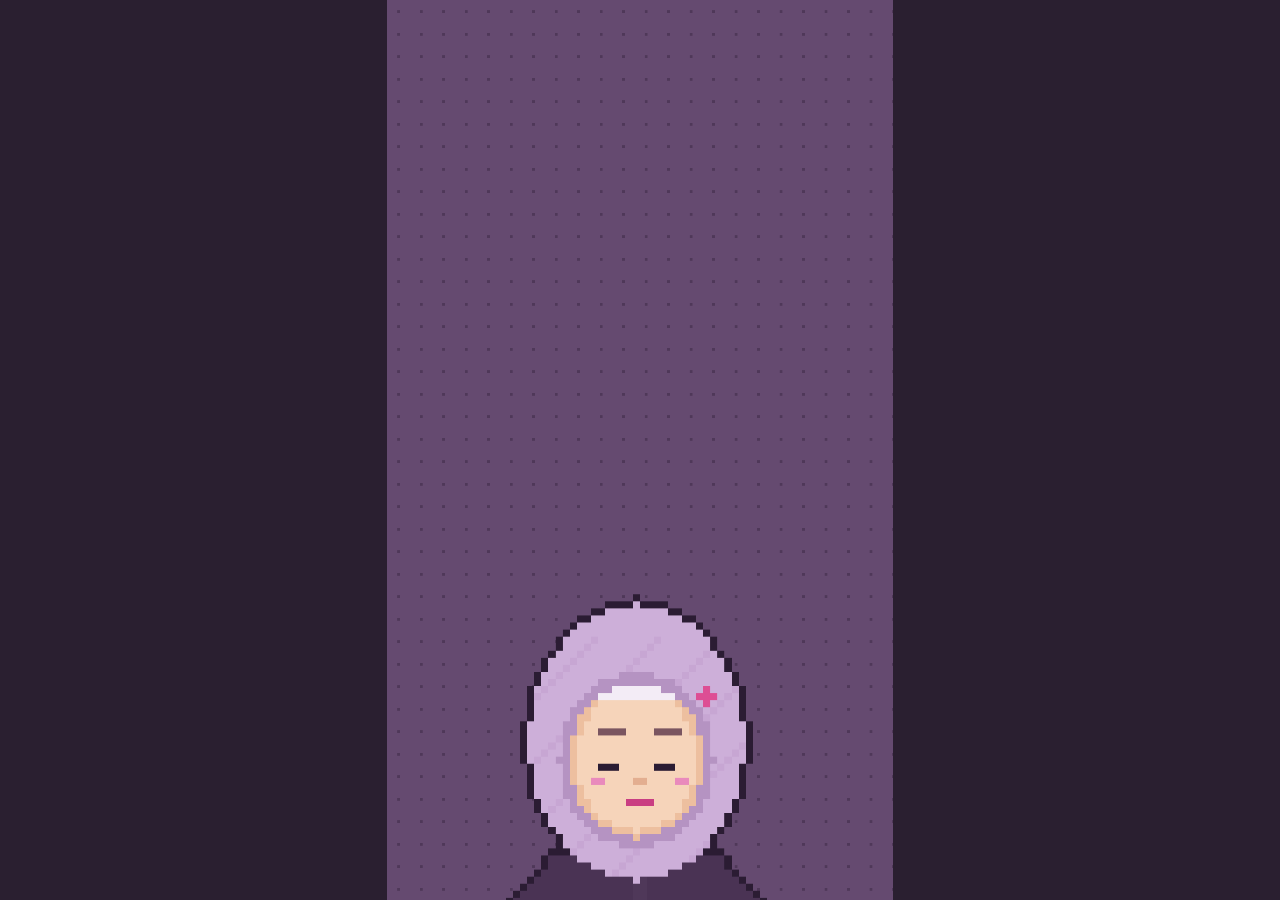
==== reels/01-palette-quest/index.html @ 37546ab8 "Reel 01: Kara Duo palette quest (30s, 9:16) with Najdi voiceover Co-Authored-By: Claude Opus 5.5 <no" ====
<!doctype html>
<meta charset="utf-8">
<title>Kara Duo — Reel 01</title>
<link rel="stylesheet" href="fonts/fonts.css">
<style>html,body{margin:0;background:#2a1f30;height:100%}canvas{display:block;height:100vh;margin:auto}</style>
<canvas id="c" width="1080" height="1920"></canvas>
<script src="env.js"></script>
<script>
// Kara Duo · Reel 01 "لعبة البحث عن الباليت" — every frame is a pure function of t (window.seek)
const W = 1080, H = 1920, DUR = 30;
const cv = document.getElementById('c'), g = cv.getContext('2d');

// ---------------- brand palette ----------------
const C = {
  ivory: '#FAF7F8', lav: '#D0B9D9', lavL: '#E7DAEC', lavLL: '#F3ECF6', lavD: '#A98BB5',
  mauve: '#654A70', mauveD: '#4F3859', mauveDD: '#3E2B47', ink: '#2B1C33',
  pink: '#DD4E94', pinkL: '#E98ABC', pinkLL: '#F3C3DC', pinkD: '#C93E82',
};

// ---------------- math ----------------
const clamp = (x, a = 0, b = 1) => Math.min(b, Math.max(a, x));
const lerp = (a, b, k) => a + (b - a) * k;
const easeOut = (x) => 1 - Math.pow(1 - clamp(x), 3);
const easeIn = (x) => Math.pow(clamp(x), 3);
const easeInOut = (x) => { x = clamp(x); return x < 0.5 ? 4 * x * x * x : 1 - Math.pow(-2 * x + 2, 3) / 2; };
function spring(t, k = 170, d = 26) {
  if (t <= 0) return 0;
  const w0 = Math.sqrt(k), z = d / (2 * w0);
  if (z < 1) { const wd = w0 * Math.sqrt(1 - z * z);
    return 1 - Math.exp(-z * w0 * t) * (Math.cos(wd * t) + (z * w0 / wd) * Math.sin(wd * t)); }
  return 1 - Math.exp(-w0 * t) * (1 + w0 * t);
}
const SNAPPY = [320, 24], DEFAULT = [170, 22], HEAVY = [110, 18], PLAYFUL = [240, 13];
const sp = (t, preset = DEFAULT) => spring(t, preset[0], preset[1]);
function rng(seed) { return () => { seed |= 0; seed = seed + 0x6D2B79F5 | 0;
  let t = Math.imul(seed ^ seed >>> 15, 1 | seed); t = t + Math.imul(t ^ t >>> 7, 61 | t) ^ t;
  return ((t ^ t >>> 14) >>> 0) / 4294967296; }; }
function hex2rgb(h) { const n = parseInt(h.slice(1), 16); return [n >> 16 & 255, n >> 8 & 255, n & 255]; }
function mix(a, b, k) { const A = hex2rgb(a), B = hex2rgb(b); k = clamp(k);
  return `rgb(${A.map((v, i) => Math.round(lerp(v, B[i], k))).join(',')})`; }
const AR = (n) => String(n).replace(/[0-9]/g, (d) => '٠١٢٣٤٥٦٧٨٩'[d]);
const vis = (t, a, b) => t >= a && t < b;

// ---------------- assets ----------------
const IMG = {};
const PALETTES = ['07707f44', '4093547d', '7314f8ff', 'a5768f9c', 'a938f01b', 'b6722ef8', 'd754fed1', '85389240',
  'ec3f8d8c', 'ed15fa8d', '35da7493', '66da4d2b', '79580c51', 'd9d8e2f7', '1762cccf', '7096dce4', '24de4dfd'];
const HERO = '81c5cd68';
function loadImg(key, src) { return new Promise((res, rej) => { const i = new Image(); i.onload = () => { IMG[key] = i; res(); }; i.onerror = rej; i.src = src; }); }

// recolour the transparent logo to a solid colour (approved white-on-mauve version)
function tint(img, color) {
  const c = document.createElement('canvas'); c.width = img.width; c.height = img.height;
  const x = c.getContext('2d'); x.drawImage(img, 0, 0); x.globalCompositeOperation = 'source-in';
  x.fillStyle = color; x.fillRect(0, 0, c.width, c.height); return c;
}

// ---------------- pixel sprites ----------------
// fn(x, y) -> colour or null on a small grid; auto 1px dark outline; cached; drawn with nearest-neighbour
const SPR = new Map();
function sprite(key, w, h, fn, outline = C.ink) {
  if (SPR.has(key)) return SPR.get(key);
  const grid = [];
  for (let y = 0; y < h; y++) for (let x = 0; x < w; x++) grid[y * w + x] = fn(x, y);
  const c = document.createElement('canvas'); c.width = w + 2; c.height = h + 2;
  const x2 = c.getContext('2d');
  const at = (x, y) => (x < 0 || y < 0 || x >= w || y >= h) ? null : grid[y * w + x];
  if (outline) for (let y = -1; y <= h; y++) for (let x = -1; x <= w; x++)
    if (!at(x, y) && (at(x - 1, y) || at(x + 1, y) || at(x, y - 1) || at(x, y + 1))) { x2.fillStyle = outline; x2.fillRect(x + 1, y + 1, 1, 1); }
  for (let y = 0; y < h; y++) for (let x = 0; x < w; x++) { const col = at(x, y); if (col) { x2.fillStyle = col; x2.fillRect(x + 1, y + 1, 1, 1); } }
  SPR.set(key, c); return c;
}
// draw sprite anchored at (ax, ay) relative point (0..1) with pixel size s
function drawSpr(c, x, y, s, ax = 0.5, ay = 0.5, flip = false) {
  g.save(); g.imageSmoothingEnabled = false; g.translate(Math.round(x), Math.round(y));
  if (flip) g.scale(-1, 1);
  g.drawImage(c, -c.width * s * ax, -c.height * s * ay, c.width * s, c.height * s); g.restore();
}
const inEll = (x, y, cx, cy, rx, ry) => ((x + 0.5 - cx) / rx) ** 2 + ((y + 0.5 - cy) / ry) ** 2 <= 1;

// --- the host girl (placeholder until the brand character arrives) ---
function girl(eyes = 'open', mouth = 'closed') {
  return sprite(`girl:${eyes}:${mouth}`, 40, 46, (x, y) => {
    const cx = 19.5;
    const face = inEll(x, y, cx, 22.5, 9.6, 11) && y >= 12;
    const hij = inEll(x, y, cx, 20, 15.2, 19.5);
    const body = y >= 36 && Math.abs(x + 0.5 - cx) <= 12 + (y - 36) * 0.9;
    // eyes
    const eyeL = 15, eyeR = 23, ey = 21;
    const dx = eyes === 'side' ? -1 : eyes === 'sideR' ? 1 : 0;
    if (face) {
      if (eyes === 'blink') { if (y === ey + 2 && (x >= eyeL - 1 + dx && x <= eyeL + 1 + dx || x >= eyeR - 1 + dx && x <= eyeR + 1 + dx)) return C.ink; }
      else if (eyes === 'happy') {
        for (const ex of [eyeL, eyeR]) { if ((y === ey + 1 && (x === ex - 1 || x === ex + 2)) || (y === ey && (x === ex || x === ex + 1))) return C.ink; }
      } else {
        for (const ex of [eyeL + dx, eyeR + dx]) {
          if (x >= ex && x <= ex + 1 && y >= ey && y <= ey + 2) return (y === ey && x === ex + 1) ? '#FFFFFF' : '#3A2540';
          if (y === ey && x === ex - 1 && ex < cx) return C.ink;        // lash flick
          if (y === ey && x === ex + 2 && ex > cx) return C.ink;
        }
      }
      if (y === 18 && ((x >= 14 && x <= 17) || (x >= 22 && x <= 25))) return '#7A5560';               // brows
      if (y === 25 && (x === 13 || x === 14 || x === 25 || x === 26)) return C.pinkL;                   // cheeks
      if (y === 25 && (x === 19 || x === 20)) return '#E3AE90';                                         // nose
      // mouth
      if (mouth === 'closed' && y === 28 && x >= 18 && x <= 21) return C.pinkD;
      if (mouth === 'smile' && ((y === 28 && x >= 18 && x <= 21) || (y === 27 && (x === 17 || x === 22)))) return C.pinkD;
      if (mouth === 'open') { if (y === 27 && x >= 18 && x <= 21) return C.pinkD; if (y === 28 && x >= 18 && x <= 21) return '#7A2448'; if (y === 29 && x >= 19 && x <= 20) return C.pinkD; }
      if (mouth === 'o') { if ((y === 27 || y === 30) && x >= 19 && x <= 20) return C.pinkD; if ((y === 28 || y === 29) && (x === 18 || x === 21)) return C.pinkD; if ((y === 28 || y === 29) && x >= 19 && x <= 20) return '#7A2448'; }
      if (y <= 13) return C.lavLL;                                                                       // hijab band
      const edge = !inEll(x, y, cx, 22.5, 8.6, 10);
      return edge ? '#EDBF9F' : '#F6D4BA';
    }
    if (y >= 12 && y <= 14 && x === 29) return C.pink;                                                  // hijab pin
    if (y === 13 && (x === 28 || x === 30)) return C.pink;
    if (hij) {
      const nearFace = inEll(x, y, cx, 22.5, 11, 12.4);
      if (nearFace) return '#B593C2';
      return (x + y) % 9 === 0 && y > 4 ? '#C7A6D3' : '#CDAFD9';
    }
    if (body) return (x === 19 || x === 20) && y > 38 ? C.mauveD : '#4A3354';
    return null;
  });
}
// --- خزّوم: the Khuzama-flower mascot ---
function mascot(eyes = 'open') {
  return sprite(`m:${eyes}`, 30, 30, (x, y) => {
    const cx = 14.5, cy = 14.5, px = x + 0.5 - cx, py = y + 0.5 - cy;
    if (px * px + py * py <= 5.4 * 5.4) {                                    // face
      if (eyes === 'blink') { if (y === 15 && (x === 12 || x === 17)) return C.ink; }
      else if (eyes === 'wink') { if (y >= 13 && y <= 14 && x === 12) return C.ink; if (y === 14 && x >= 16 && x <= 18) return C.ink; }
      else if (y >= 13 && y <= 14 && (x === 12 || x === 17)) return C.ink;
      if (y === 17 && x >= 13 && x <= 16) return C.pinkD;
      if (y === 16 && (x === 10 || x === 19)) return C.pinkL;
      return C.ivory;
    }
    for (let k = 0; k < 4; k++) {                                            // four petals on the diagonals
      const a = Math.PI / 4 + k * Math.PI / 2, ca = Math.cos(a), sa = Math.sin(a);
      const u = px * ca + py * sa - 8.2, v = -px * sa + py * ca;
      if ((u / 6.6) ** 2 + (v / 4.4) ** 2 <= 1) {
        const pinkPetal = k % 2 === 1;
        if (Math.abs(v) < 0.6 && u > -3 && u < 4) return pinkPetal ? C.pinkLL : C.lavLL;   // vein
        return pinkPetal ? C.pinkL : C.lav;
      }
    }
    return null;
  });
}
// --- small icons ---
const sparkle = (col = C.pink, core = C.ivory) => sprite(`sp:${col}`, 9, 9, (x, y) => {
  const dx = Math.abs(x - 4), dy = Math.abs(y - 4);
  if (dx === 0 && dy === 0) return core;
  if ((dx === 0 && dy <= 4) || (dy === 0 && dx <= 4) || (dx <= 1 && dy <= 1)) return col; return null; }, null);
function star5(filled) {
  return sprite(`st:${filled}`, 13, 13, (x, y) => {
    const pts = []; for (let i = 0; i < 10; i++) { const r = i % 2 ? 2.8 : 6.4, a = -Math.PI / 2 + i * Math.PI / 5; pts.push([6.5 + r * Math.cos(a), 6.9 + r * Math.sin(a)]); }
    let inside = false; const px = x + 0.5, py = y + 0.5;
    for (let i = 0, j = 9; i < 10; j = i++) { const [xi, yi] = pts[i], [xj, yj] = pts[j];
      if ((yi > py) !== (yj > py) && px < (xj - xi) * (py - yi) / (yj - yi) + xi) inside = !inside; }
    if (!inside) return null; return filled ? (y < 5 ? C.pinkL : C.pink) : C.mauveD; });
}
const QBLOCK = ['..####..', '.##..##.', '.....##.', '....##..', '...##...', '...##...', '........', '...##...'];
const qblock = () => sprite('qb', 16, 16, (x, y) => {
  if (x === 0 || y === 0 || x === 15 || y === 15) return C.mauveDD;
  if ((x === 2 || x === 13) && (y === 2 || y === 13)) return C.lavD;
  const qx = x - 4, qy = y - 4; if (qx >= 0 && qx < 8 && qy >= 0 && qy < 8 && QBLOCK[qy][qx] === '#') return C.ivory;
  return y < 3 ? C.pinkL : C.pink; });
const sun = () => sprite('sun', 15, 15, (x, y) => { const dx = x - 7, dy = y - 7, r = Math.hypot(dx, dy);
  if (r <= 3.6) return '#F6C9A0'; if (r > 4.6 && r < 7.2 && (dx === 0 || dy === 0 || Math.abs(dx) === Math.abs(dy))) return C.pinkL; return null; });
const moon = () => sprite('moon', 13, 13, (x, y) => (Math.hypot(x - 6, y - 6) <= 5.6 && Math.hypot(x - 8.6, y - 4.4) > 4.4) ? C.ivory : null);
const HAND = ['....##......', '...#oo#.....', '...#oo#.....', '...#oo####..', '...#oo#oo#oo', '##.#oooooooo', '#o##oooooooo', '#oo#ooooooo#', '.#ooooooooo#', '..#oooooooo#', '...#oooooo#.', '....######..'];
const hand = () => sprite('hand', 12, 12, (x, y) => { const ch = HAND[y][x]; return ch === '#' ? C.ink : ch === 'o' ? C.ivory : null; }, null);
const mag = () => sprite('mag', 11, 11, (x, y) => { const r = Math.hypot(x - 4, y - 4);
  if (r >= 2.6 && r <= 4.2) return C.mauve; if (x - y === 0 && x >= 7 && x <= 10) return C.mauve; if (x - y === 1 && x >= 8 && x <= 10) return C.mauve; return null; }, null);
const flowerTile = () => sprite('fl', 16, 16, (x, y) => {
  const px = x + 0.5 - 8, py = y + 0.5 - 8; if (Math.abs(px) < 1.2 && Math.abs(py) < 1.2) return C.pink;
  for (let k = 0; k < 4; k++) { const a = Math.PI / 4 + k * Math.PI / 2, u = px * Math.cos(a) + py * Math.sin(a) - 4.2, v = -px * Math.sin(a) + py * Math.cos(a);
    if ((u / 3.6) ** 2 + (v / 2.3) ** 2 <= 1) return k % 2 ? '#C77BA8' : '#9E7FB0'; } return null; }, null);

// ---------------- pixel text (thresholded, upscaled) ----------------
const TXT = new Map();
function ptext(str, { size = 22, weight = 900, family = 'Cairo', color = C.ivory, shadow = null, shadowOff = 1, outline = null } = {}) {
  const key = [str, size, weight, family, color, shadow, outline].join('|');
  if (TXT.has(key)) return TXT.get(key);
  const font = `${weight} ${size}px "${family}"`;
  const m = document.createElement('canvas').getContext('2d'); m.font = font;
  const w = Math.ceil(m.measureText(str).width) + 6, h = Math.ceil(size * 1.9);
  const c = document.createElement('canvas'); c.width = w; c.height = h;
  const x = c.getContext('2d'); x.font = font; x.textBaseline = 'middle'; x.textAlign = 'center'; x.direction = /[\u0600-\u065F\u066E-\u06FF]/.test(str) ? 'rtl' : 'ltr';
  x.fillStyle = '#000'; x.fillText(str, w / 2, h / 2);
  const id = x.getImageData(0, 0, w, h), d = id.data, mask = new Uint8Array(w * h);
  for (let i = 0; i < w * h; i++) mask[i] = d[i * 4 + 3] > 110 ? 1 : 0;
  const out = x.createImageData(w, h), o = out.data;
  const put = (i, col) => { const [r, gg, b] = hex2rgb(col); o[i * 4] = r; o[i * 4 + 1] = gg; o[i * 4 + 2] = b; o[i * 4 + 3] = 255; };
  if (outline) for (let yy = 0; yy < h; yy++) for (let xx = 0; xx < w; xx++) { const i = yy * w + xx; if (mask[i]) continue;
    if ((xx > 0 && mask[i - 1]) || (xx < w - 1 && mask[i + 1]) || (yy > 0 && mask[i - w]) || (yy < h - 1 && mask[i + w])) put(i, outline); }
  if (shadow) for (let i = 0; i < w * h; i++) { const j = i - shadowOff * w - shadowOff; if (j >= 0 && mask[j] && !mask[i]) put(i, shadow); }
  for (let i = 0; i < w * h; i++) if (mask[i]) put(i, color);
  x.putImageData(out, 0, 0); TXT.set(key, c); return c;
}
function drawT(c, x, y, s, { ax = 0.5, ay = 0.5, rot = 0, sc = 1, alpha = 1 } = {}) {
  g.save(); g.globalAlpha *= alpha; g.imageSmoothingEnabled = false; g.translate(x, y); g.rotate(rot); g.scale(sc, sc);
  g.drawImage(c, -c.width * s * ax, -c.height * s * ay, c.width * s, c.height * s); g.restore();
}
// one line built word by word (RTL): words = [[text, time], ...]
function wordLine(t, words, cx, y, s, style, { pop = SNAPPY, gap = 0.28 } = {}) {
  const cs = words.map(([w]) => ptext(w, style)), sp0 = style.size * gap;
  const ws = cs.map((c) => c.width), total = ws.reduce((a, b) => a + b, 0) + sp0 * (cs.length - 1);
  let xr = cx + total * s / 2;                                   // start from the right edge
  cs.forEach((c, i) => {
    const k = sp(t - words[i][1], pop);
    if (k > 0.001) drawT(c, xr - ws[i] * s / 2, y + (1 - k) * 40, s, { sc: 0.6 + 0.4 * k, alpha: clamp(k * 3) });
    xr -= (ws[i] + sp0) * s;
  });
}
// clean (non-pixel) text
function text(str, x, y, { size = 60, weight = 800, family = 'Cairo', color = C.ivory, align = 'center', spacing = 0, alpha = 1 } = {}) {
  g.save(); g.globalAlpha *= alpha; g.font = `${weight} ${size}px "${family}"`; g.fillStyle = color; g.textAlign = align; g.textBaseline = 'middle';
  if (spacing) g.letterSpacing = spacing + 'px'; if (/[؀-ۿ]/.test(str)) g.direction = 'rtl'; g.fillText(str, x, y); g.restore();
}

// ---------------- pixel UI blocks ----------------
// stepped-corner panel with hard drop shadow
function panel(x, y, w, h, fill, { border = C.ink, bw = 6, step = 12, shadow = 'rgba(30,18,38,.45)', so = 12 } = {}) {
  const path = (ox, oy, ww, hh, st) => { g.beginPath(); g.moveTo(ox + st, oy); g.lineTo(ox + ww - st, oy); g.lineTo(ox + ww - st, oy + st / 2); g.lineTo(ox + ww - st / 2, oy + st / 2);
    g.lineTo(ox + ww - st / 2, oy + st); g.lineTo(ox + ww, oy + st); g.lineTo(ox + ww, oy + hh - st); g.lineTo(ox + ww - st / 2, oy + hh - st); g.lineTo(ox + ww - st / 2, oy + hh - st / 2);
    g.lineTo(ox + ww - st, oy + hh - st / 2); g.lineTo(ox + ww - st, oy + hh); g.lineTo(ox + st, oy + hh); g.lineTo(ox + st, oy + hh - st / 2); g.lineTo(ox + st / 2, oy + hh - st / 2);
    g.lineTo(ox + st / 2, oy + hh - st); g.lineTo(ox, oy + hh - st); g.lineTo(ox, oy + st); g.lineTo(ox + st / 2, oy + st); g.lineTo(ox + st / 2, oy + st / 2); g.lineTo(ox + st, oy + st / 2); g.closePath(); };
  if (shadow) { g.fillStyle = shadow; path(x + so, y + so, w, h, step); g.fill(); }
  if (border) { g.fillStyle = border; path(x, y, w, h, step); g.fill(); }
  g.fillStyle = fill; path(x + bw, y + bw, w - 2 * bw, h - 2 * bw, Math.max(0, step - bw)); g.fill();
}
// speech bubble with tail pointing to (tx, ty)
function bubble(cx, cy, w, h, tx, ty, fill = C.ivory) {
  g.save(); g.fillStyle = C.ink; g.beginPath();
  const bx = clamp(tx, cx - w / 2 + 40, cx + w / 2 - 80), by = cy + h / 2 - 4;
  g.moveTo(bx, by); g.lineTo(bx + 46, by); g.lineTo(tx, ty); g.closePath(); g.fill();
  g.fillStyle = fill; g.beginPath(); g.moveTo(bx + 8, by - 6); g.lineTo(bx + 38, by - 6); g.lineTo(tx + (bx + 23 - tx) * 0.22, ty - (ty - by) * 0.22); g.closePath(); g.fill();
  g.restore(); panel(cx - w / 2, cy - h / 2, w, h, fill, { so: 10 });
}
function pill(cx, cy, w, h, fill, border = C.ink) { panel(cx - w / 2, cy - h / 2, w, h, fill, { border, bw: 6, step: Math.min(h / 2, 24), so: 8 }); }

// ---------------- backgrounds & transitions ----------------
function bg(base, dot, drift = 0) {
  g.fillStyle = base; g.fillRect(0, 0, W, H);
  g.fillStyle = dot; const s = 48, off = drift % s;
  for (let y = -s; y < H + s; y += s) for (let x = 0; x < W + s; x += s) g.fillRect(x - off + 22, y + off * 0.5 + 22, 6, 6);
}
function gridBg(base, line) {
  g.fillStyle = base; g.fillRect(0, 0, W, H); g.fillStyle = line;
  for (let x = 0; x <= W; x += 60) g.fillRect(x, 0, 2, H); for (let y = 0; y <= H; y += 60) g.fillRect(0, y, W, 2);
}
// pixel block wipe centred on time tc (covers fully at tc)
function blockWipe(t, tc, color, dur = 0.34) {
  const k = 1 - Math.abs((t - tc) / (dur / 2)); if (k <= 0) return;
  const r = rng(99), B = 90;
  g.fillStyle = color;
  for (let y = 0; y < H; y += B) for (let x = 0; x < W; x += B) {
    const thr = (r() * 0.6 + (Math.abs(x - W / 2) / W + Math.abs(y - H / 2) / H) * 0.4);
    if (k > thr * 0.95) g.fillRect(x, y, B, B);
  }
}

// ---------------- camera shake (pure function of t) ----------------
const HITS = [[6.65, 14], [12.35, 22], [13.75, 26], [18.8, 18], [25.45, 10]];
for (let i = 0; i < 16; i++) HITS.push([5.0 + i * 0.11, 5]);
function shake(t) { let x = 0, y = 0;
  for (const [th, a] of HITS) { const d = t - th; if (d < 0 || d > 0.5) continue; const e = a * Math.exp(-d * 12);
    x += e * Math.sin(d * 90 + th); y += e * Math.cos(d * 77 + th * 3); } return [x, y]; }

// ---------------- talking & blinking ----------------
function vo(t) { const e = window.VO_ENV || []; return e[Math.min(e.length - 1, Math.max(0, Math.floor(t * 60)))] || 0; }
function girlFace(t, eyesDefault, mouthDefault) {
  const v = vo(t), open = v > 0.16;
  const mouth = open ? (Math.floor(t * 14) % 3 === 0 ? 'o' : 'open') : mouthDefault;
  const blink = (t % 3.1) < 0.09 || (t > 12.9 && t < 12.98);
  return girl(blink ? 'blink' : eyesDefault, mouth);
}

// ================= SCENES =================
// host girl position: big in the hook, then bottom-left host for the rest
function drawHost(t) {
  const k = sp(t - 1.8, DEFAULT);
  const x = lerp(540, 182, k), yb = lerp(1990, 1950, k), s = lerp(16, 6.4, k);
  let eyes = 'open', mouth = 'closed';
  if (t < 1.8) eyes = Math.floor(t * 2.2) % 2 ? 'side' : 'sideR';
  else if (t < 7.5) eyes = t > 4.5 ? 'open' : 'side';
  else if (t < 9.2) { eyes = 'happy'; mouth = 'smile'; }
  else if (t < 12) eyes = 'sideR';
  else if (t < 14.5) mouth = 'smile';
  else { mouth = 'smile'; if (t > 18.1 && t < 19.4) eyes = 'happy'; }
  if (t > 25.2) { mouth = 'smile'; eyes = t > 28.8 && t < 29.6 ? 'happy' : 'open'; }
  const bob = Math.sin(t * 4.2) * (t < 1.8 ? 6 : 3);
  const pop = t < 1.8 ? 0.94 + 0.06 * sp(t, PLAYFUL) : 1;
  const spr = girlFace(t, eyes, mouth);
  drawSpr(spr, x, yb + bob, s * pop, 0.5, 1);
}

// -------- S1 hook 0–1.8 --------
function sHook(t) {
  bg(C.mauve, C.mauveD, t * 20);
  // logo in the first 2 seconds
  const lk = sp(t - 0.08, SNAPPY);
  if (lk > 0) { const L = IMG.logoW, w = 520 * (0.7 + 0.3 * lk), h = w * L.height / L.width; g.save(); g.globalAlpha = clamp(lk * 2); g.drawImage(L, W / 2 - w / 2, 330 - h / 2, w, h); g.restore(); }
  wordLine(t, [['وش', 0.35], ['أحط', 0.55], ['الليلة؟', 0.85]], W / 2, 640, 4.4, { size: 26, color: C.ivory, shadow: C.pink, shadowOff: 2 });
  // question bubbles pop around her head
  [[0.45, 300, 1150, -0.12], [0.8, 800, 1090, 0.1], [1.15, 860, 1330, 0.16]].forEach(([tq, x, y, r], i) => {
    const k = sp(t - tq, PLAYFUL); if (k <= 0) return;
    g.save(); g.translate(x, y + Math.sin(t * 5 + i) * 8); g.rotate(r); g.scale(k, k);
    panel(-70, -70, 140, 140, i === 1 ? C.pinkL : C.lav, { so: 8 }); drawT(ptext('؟', { size: 26, color: C.ivory, shadow: C.ink }), 0, -4, 4);
    g.restore();
  });
}

// -------- S2 invite + palette rain 1.8–7.5 --------
const RAIN = (() => { const r = rng(42); return PALETTES.slice(0, 16).map((id, i) => ({
  id, t0: 4.62 + i * 0.11, x: 230 + r() * 620, y: 1500 - i * 18 - r() * 50, w: 330 + r() * 90, r0: (r() - 0.5) * 1.6, r1: (r() - 0.5) * 0.7, xs: (r() - 0.5) * 300 })); })();
function drawPalette(id, x, y, w, rot, alpha = 1) {
  const im = IMG[id]; if (!im) return; const h = w * im.height / im.width;
  g.save(); g.globalAlpha *= alpha; g.translate(x, y); g.rotate(rot);
  g.fillStyle = 'rgba(30,18,38,.35)'; g.fillRect(-w / 2 + 14, -h / 2 + 18, w, h);
  g.drawImage(im, -w / 2, -h / 2, w, h); g.restore();
}
function sInvite(t) {
  bg(C.mauve, C.mauveD, t * 20);
  // invite card
  const ck = sp(t - 1.95, PLAYFUL);
  if (ck > 0) {
    g.save(); g.translate(540, 820); g.rotate(-0.06 + (1 - ck) * 0.3); g.scale(ck, ck);
    panel(-330, -230, 660, 460, C.ivory);
    g.fillStyle = C.pink; g.fillRect(-324, -224, 648, 110);
    g.fillStyle = C.mauveDD; for (const rx of [-200, 200]) g.fillRect(rx - 14, -262, 28, 70);
    drawT(ptext('الليلة', { size: 20, color: C.ivory, shadow: C.pinkD }), 0, -170, 4);
    drawT(ptext('عزيمة', { size: 30, color: C.mauve, shadow: C.lav, shadowOff: 2 }), 0, 30, 5);
    const s1 = sp(t - 3.5, PLAYFUL), s2 = sp(t - 3.7, PLAYFUL);
    if (s1 > 0) drawSpr(sparkle(), 250, -40, 8 * s1); if (s2 > 0) drawSpr(sparkle(C.lavD), -250, 130, 6 * s2);
    g.restore();
  }
  // headline swaps on the voice
  const st = { size: 22, color: C.ivory, shadow: C.pink, shadowOff: 2 };
  if (t < 2.7) wordLine(t, [['عندي', 1.8], ['عزيمة…', 2.05]], W / 2, 420, 5, st);
  else if (t < 4.5) wordLine(t, [['وأبي', 2.75], ['لوك', 3.1], ['يجنن!', 3.5]], W / 2, 420, 5, st);
  else {
    const sh = t > 5.85 ? Math.sin(t * 60) * 6 * Math.exp(-(t - 5.85) * 4) : 0;
    wordLine(t, [['بس', 4.57], ['الباليتات', 4.8]], W / 2 + sh, 380, 5, st);
    wordLine(t, [['مره', 5.45], ['كثيرة!', 5.85]], W / 2 + sh, 520, 6, { size: 22, color: C.pinkL, shadow: C.ink, shadowOff: 2 });
  }
  // rain
  for (const p of RAIN) {
    const k = sp(t - p.t0, [150, 14]); if (k <= 0) continue;
    const y = lerp(-420, p.y, k), x = p.x + p.xs * (1 - k), rot = lerp(p.r0, p.r1, clamp(k));
    drawPalette(p.id, x, y, p.w, rot);
  }
}

// -------- S3 mascot bursts out 7.5–9.2 --------
function sMascot(t) {
  bg(C.mauve, C.mauveD, t * 20);
  const d = t - 7.52;
  // palettes blown away
  for (const p of RAIN) {
    const a = Math.atan2(p.y - 1150, p.x - 540), e = easeIn(d / 0.55) * 1500 + Math.max(0, d) * 300;
    if (d < 0.6) drawPalette(p.id, p.x + Math.cos(a) * e, p.y + Math.sin(a) * e, p.w, p.r1 + d * 6 * (p.r0 > 0 ? 1 : -1), clamp(1 - d * 1.2));
  }
  // brand sparkles fly out
  const r = rng(5);
  for (let i = 0; i < 10; i++) { const a = i / 10 * Math.PI * 2 + r(), dist = easeOut(d / 0.7) * (380 + r() * 260);
    if (d > 0 && d < 0.9) drawSpr(sparkle(i % 2 ? C.pink : C.lavL), 540 + Math.cos(a) * dist, 1080 + Math.sin(a) * dist, 7 * (1 - d / 0.9)); }
  // mascot
  const mk = sp(t - 7.58, PLAYFUL);
  if (mk > 0) { const eyes = (t % 1.7) < 0.1 ? 'blink' : 'open';
    drawSpr(mascot(eyes), 540, 1110 + Math.sin(t * 5) * 14, 14 * mk); }
  const nk = sp(t - 8.3, SNAPPY);
  if (nk > 0) { g.save(); g.translate(540, 1390); g.scale(nk, nk); pill(0, 0, 260, 96, C.pink); drawT(ptext('خزّوم', { size: 18, color: C.ivory, shadow: C.pinkD }), 0, -2, 4); g.restore(); }
  const bk = sp(t - 7.85, PLAYFUL);
  if (bk > 0) { g.save(); g.translate(540, 640); g.scale(bk, bk); g.translate(-540, -640);
    bubble(540, 620, 740, 300, 560, 860);
    wordLine(t, [['لا', 7.9], ['تحاتين!', 8.05]], 540, 560, 5, { size: 20, color: C.pink, shadow: C.pinkLL, shadowOff: 1 });
    wordLine(t, [['أنا', 8.25], ['معك', 8.4]], 540, 680, 5, { size: 20, color: C.mauve, shadow: C.lavL, shadowOff: 1 });
    g.restore(); }
}

// -------- S4 search 9.2–12.0 --------
const GRID = ['a938f01b', '85389240', 'ed15fa8d', '7096dce4', '35da7493', 'd9d8e2f7', 'ec3f8d8c', '79580c51', '66da4d2b'];
function sSearch(t) {
  bg(C.mauve, C.mauveD, t * 20);
  const jit = t > 11.25 ? Math.sin(t * 70) * 5 : 0;
  // headline
  wordLine(t, [['وش', 10.02], ['أختار؟!', 10.25]], W / 2 + 40, 390, 5, { size: 22, color: C.ivory, shadow: C.pink, shadowOff: 2 });
  // mascot peeks over the window
  const pk = sp(t - 9.55, SNAPPY);
  drawSpr(mascot(t > 11.0 ? 'blink' : 'open'), 160, 600 - 70 * pk, 5.5, 0.5, 1);
  // window
  const wk = sp(t - 9.22, SNAPPY);
  g.save(); g.translate(540, 1080); g.scale(0.85 + 0.15 * wk, 0.85 + 0.15 * wk); g.translate(-540, -1080); g.globalAlpha = clamp(wk * 3);
  panel(80, 560, 920, 900, C.ivory);
  g.fillStyle = C.mauveD; g.fillRect(86, 566, 908, 70);
  [C.pink, C.lav, C.ivory].forEach((c, i) => { g.fillStyle = c; g.fillRect(118 + i * 40, 590, 22, 22); });
  drawT(ptext('KARADUO.COM', { size: 8, weight: 400, family: 'Press Start 2P', color: C.lavL }), 860, 602, 3);
  // search bar
  panel(120, 670, 840, 110, C.lavLL, { border: C.lavD, so: 0, bw: 5 });
  drawSpr(mag(), 190, 725, 5);
  const q = 'ظلال سهرة', n = Math.floor(clamp((t - 9.42) / 0.55) * q.length);
  if (n > 0) drawT(ptext(q.slice(0, n), { size: 18, weight: 800, color: C.mauve }), 920, 722, 4, { ax: 1 });
  if (t > 9.3 && Math.floor(t * 4) % 2 === 0 && n < q.length) { g.fillStyle = C.pink; g.fillRect(n ? 920 - ptext(q.slice(0, n), { size: 18, weight: 800, color: C.mauve }).width * 4 - 14 : 912, 690, 8, 66); }
  // results grid
  GRID.forEach((id, i) => {
    const k = sp(t - (10.05 + i * 0.07), PLAYFUL); if (k <= 0) return;
    const col = 2 - (i % 3), row = Math.floor(i / 3), cx = 230 + col * 310, cy = 920 + row * 230;
    g.save(); g.translate(cx + (i % 2 ? jit : -jit), cy); g.scale(k, k);
    panel(-140, -100, 280, 200, '#FFFFFF', { border: C.lav, bw: 5, so: 6, shadow: 'rgba(101,74,112,.25)' });
    const im = IMG[id], iw = 230, ih = Math.min(150, iw * im.height / im.width), iw2 = ih * im.width / im.height;
    g.drawImage(im, -iw2 / 2, -ih / 2, iw2, ih); g.restore();
  });
  g.restore();
  // counter chip
  const ck = sp(t - 10.1, SNAPPY);
  if (ck > 0) { const n2 = Math.round(easeOut((t - 10.1) / 0.8) * 60);
    g.save(); g.translate(800, 512); g.rotate(0.05); g.scale(ck, ck); pill(0, 0, 330, 104, C.pink);
    drawT(ptext(`+${AR(n2)} باليت`, { size: 18, color: C.ivory, shadow: C.pinkD }), 0, -2, 4); g.restore(); }
}

// -------- S5 VS 12.0–14.5 --------
function sVS(t) {
  // split background with zig-zag seam
  g.fillStyle = C.pink; g.fillRect(0, 0, W, H);
  g.fillStyle = C.lav; g.beginPath(); g.moveTo(0, 1010);
  for (let x = 0; x <= W; x += 60) { g.lineTo(x + 30, 970); g.lineTo(x + 60, 1010); } g.lineTo(W, H); g.lineTo(0, H); g.fill();
  g.fillStyle = 'rgba(255,255,255,.07)'; for (let y = -12 + (t * 40) % 12; y < H; y += 12) g.fillRect(0, y, W, 4);
  // health bars
  const drain = clamp((t - 13.75) / 0.35);
  [[580, 1, 'ES25'], [100, 1 - drain, '???']].forEach(([x, f, lab]) => {
    g.fillStyle = C.ink; g.fillRect(x, 290, 400, 54); g.fillStyle = C.mauveDD; g.fillRect(x + 6, 296, 388, 42);
    g.fillStyle = C.ivory; g.fillRect(x + 6, 296, 388 * f, 42);
    drawT(ptext(lab, { size: 8, weight: 400, family: 'Press Start 2P', color: C.ivory, shadow: C.ink }), x + 200, 380, 4);
  });
  // fighters
  const ak = sp(t - 12.05, SNAPPY), dash = easeIn((t - 13.5) / 0.25), back = sp(t - 13.85, DEFAULT);
  let hx = lerp(1500, 720, ak), hy = 690 + Math.sin(t * 4.4) * 14, hw = 470;
  if (t > 13.5) { hx = lerp(720, 420, dash); hy = lerp(690, 1230, dash); }
  if (t > 13.85) { hx = lerp(420, 540, back); hy = lerp(1230, 1060, back); hw = lerp(470, 640, back); }
  const qk = sp(t - 12.15, SNAPPY), hitk = t - 13.75;
  if (hitk < 0.1) { const qx = lerp(-300, 340, qk) + (hitk > 0 ? Math.sin(hitk * 120) * 16 : 0); drawSpr(qblock(), qx, 1300 + Math.abs(Math.sin(t * Math.PI * 2)) * -22, 17, 0.5, 0.5); }
  else { const r = rng(3); for (let i = 0; i < 9; i++) { const vx = (r() - 0.5) * 1400, vy = -400 - r() * 900, d = hitk;
      g.fillStyle = i % 2 ? C.pink : C.mauveDD; const s = 70 - d * 40; if (s > 0) g.fillRect(340 + vx * d - s / 2, 1300 + vy * d + 1800 * d * d - s / 2, s, s); } }
  drawPalette(HERO, hx, hy, hw, t > 13.85 ? 0 : -0.08);
  if (t > 13.9) { const kk = sp(t - 13.9, PLAYFUL); drawT(ptext('KO!', { size: 16, weight: 400, family: 'Press Start 2P', color: C.ivory, outline: C.ink }), 540, 1470, 7, { sc: kk, rot: -0.08 }); }
  // VS slam
  const vk = sp(t - 12.32, SNAPPY);
  if (vk > 0 && t < 13.5) drawT(ptext('VS', { size: 32, weight: 400, family: 'Press Start 2P', color: '#FFE9F4', shadow: C.ink, shadowOff: 3 }), 540, 1000, 7, { sc: lerp(2.6, 1, vk) * (1 + 0.05 * Math.max(0, Math.cos(t * Math.PI * 4))), alpha: clamp(vk * 4) });
  // challenge bubble
  const bk = sp(t - 12.68, PLAYFUL);
  if (bk > 0 && t < 13.5) { g.save(); g.translate(560, 1560); g.scale(bk, bk); g.translate(-560, -1560);
    bubble(600, 1520, 470, 150, 330, 1650); drawT(ptext('مين يفوز؟', { size: 20, color: C.mauve }), 600, 1515, 4); g.restore(); }
  if (t > 13.95) { const s1 = sp(t - 13.95, PLAYFUL); drawSpr(sparkle(), 860, 820, 9 * s1); drawSpr(sparkle(C.ivory, C.pink), 230, 900, 7 * sp(t - 14.05, PLAYFUL)); }
}

// -------- S6 rating 14.5–19.5 --------
function arch(cx, top, w, h, fill, border = C.ink) {
  const r = w / 2; g.fillStyle = border; g.beginPath(); g.moveTo(cx - r - 6, top + h); g.lineTo(cx - r - 6, top + r); g.arc(cx, top + r, r + 6, Math.PI, 0); g.lineTo(cx + r + 6, top + h); g.fill();
  g.fillStyle = fill; g.beginPath(); g.moveTo(cx - r, top + h); g.lineTo(cx - r, top + r); g.arc(cx, top + r, r, Math.PI, 0); g.lineTo(cx + r, top + h); g.fill();
}
function sRating(t) {
  bg(C.mauve, C.mauveD, t * 20);
  const ak = sp(t - 14.52, DEFAULT);
  g.save(); g.translate(0, (1 - ak) * 900);
  arch(540, 330, 600, 600, C.lav);
  drawPalette(HERO, 540, 700 + Math.sin(t * 2.4) * 8, 470 * (0.6 + 0.4 * sp(t - 14.7, PLAYFUL)), 0);
  g.restore();
  const nk = sp(t - 14.85, SNAPPY);
  if (nk > 0) { g.save(); g.translate(540, 985); g.scale(nk, nk); pill(0, 0, 440, 100, C.pink); drawT(ptext('سموكي روز', { size: 20, color: C.ivory, shadow: C.pinkD }), 0, -2, 4); g.restore(); }
  // counter
  if (t > 15.85) { const n = Math.round(easeOut((t - 15.9) / 1.35) * 454), pk = sp(t - 15.85, SNAPPY);
    drawT(ptext(AR(n), { size: 34, color: C.ivory, shadow: C.pink, shadowOff: 3 }), 540, 1150, 6, { sc: 0.7 + 0.3 * pk });
    const lk = sp(t - 17.38, SNAPPY);
    if (lk > 0) drawT(ptext('بنت قيّموه', { size: 18, color: C.lavL }), 540, 1300, 4, { sc: lk }); }
  // stars
  for (let i = 0; i < 5; i++) {
    const ti = 18.08 + (4 - i) * 0.12, on = t >= ti, k = sp(t - ti, PLAYFUL);
    const x = 540 + (i - 2) * 132; drawSpr(star5(on), x, 1430, on ? 8 * (0.7 + 0.3 * k) : 8);
  }
  // 5.0 stamp
  const sk = sp(t - 18.8, SNAPPY);
  if (sk > 0) { g.save(); g.translate(850, 430); g.rotate(-0.22); g.scale(lerp(2.4, 1, sk), lerp(2.4, 1, sk)); g.globalAlpha = clamp(sk * 5);
    panel(-130, -78, 260, 156, C.pink, { border: C.ivory, bw: 8, so: 0 });
    drawT(ptext('٥٫٠', { size: 30, color: C.ivory, shadow: C.pinkD, shadowOff: 2 }), 0, -4, 4); g.restore(); }
}

// -------- S7 turntable day → night 19.5–25.2 --------
function sTurn(t) {
  const night = easeInOut((t - 22.5) / 0.7);
  gridBg(mix(C.ivory, C.mauveDD, night), mix(C.lavL, C.mauveD, night));
  // sky icon
  const ik = sp(t - 19.6, SNAPPY);
  if (night < 0.5) drawSpr(sun(), 900, 380 + Math.sin(t * 2) * 6, 8 * ik * (1 - night * 2));
  else drawSpr(moon(), 900, 380, 9 * clamp((night - 0.5) * 2));
  if (night > 0.3) { const r = rng(11); for (let i = 0; i < 14; i++) { const x = r() * W, y = 300 + r() * 500; if (Math.sin(t * 6 + i) > 0.2) { g.fillStyle = C.lavL; g.fillRect(x, y, 8, 8); } } }
  // arch + turntable
  arch(540, 470, 660, 760, mix(C.lav, C.mauve, night));
  g.fillStyle = C.ink; g.beginPath(); g.ellipse(540, 1250, 350, 78, 0, 0, Math.PI * 2); g.fill();
  g.fillStyle = C.mauveDD; g.beginPath(); g.ellipse(540, 1240, 340, 70, 0, 0, Math.PI * 2); g.fill();
  for (let i = 0; i < 14; i++) { const a = i / 14 * Math.PI * 2 + t * 1.3, x = 540 + Math.cos(a) * 300, y = 1240 + Math.sin(a) * 52;
    if (Math.sin(a) > -0.2) { g.fillStyle = i % 2 ? C.pink : C.pinkLL; g.fillRect(x - 7, y - 7, 14, 14); } }
  drawT(ptext('360°', { size: 8, weight: 400, family: 'Press Start 2P', color: mix(C.lavD, C.lavL, night) }), 540, 1350, 4);
  // product: gentle 2.5D sway, full spin on "وتقلبينه"
  const spin = clamp((t - 22.5) / 0.7), ph = Math.sin(t * 1.6) * 0.5 + spin * Math.PI * 2;
  const pk = sp(t - 19.55, DEFAULT), w = 610 * pk;
  g.save(); g.translate(540, 960 + Math.sin(t * 2.2) * 10); g.scale(Math.max(0.06, Math.abs(Math.cos(ph))), 1);
  if (Math.cos(ph) >= 0) drawPalette(HERO, 0, 0, w * 0.92, 0);
  else { const im = IMG[HERO], bw = w * 0.92, bh = bw * im.height / im.width; panel(-bw / 2, -bh / 2, bw, bh, '#1E1622', { border: C.ink, so: 14 }); }
  g.restore();
  // call-outs
  const tags = [
    ['١٥ لون', 19.8, 250, 600, 380, 800, null],
    ['ناعم الصبح', 21.55, 790, 560, 680, 790, 'sun'],
    ['سموكي بالليل', 23.18, 320, 1440, 420, 1120, 'moon'],
    ['ثبات المحترفات', 23.95, 760, 1530, 690, 1150, null],
  ];
  for (const [label, ti, x, y, px, py, icon] of tags) {
    const k = sp(t - ti, PLAYFUL); if (k <= 0) continue;
    g.strokeStyle = mix(C.mauve, C.lavL, night); g.lineWidth = 6; g.setLineDash([12, 10]); g.beginPath(); g.moveTo(x, y); g.lineTo(lerp(x, px, clamp(k)), lerp(y, py, clamp(k))); g.stroke(); g.setLineDash([]);
    g.fillStyle = C.pink; g.fillRect(px - 9, py - 9, 18, 18);
    const tc = ptext(label, { size: 17, color: C.ivory }), tw = tc.width * 3.4 + (icon ? 84 : 56);
    g.save(); g.translate(x, y); g.scale(k, k); pill(0, 0, tw, 100, ti > 23 ? C.pinkD : C.mauveDD, C.ink);
    if (icon) { drawSpr(icon === 'sun' ? sun() : moon(), -tw / 2 + 48, -2, 4); drawT(tc, 22, -2, 3.4); } else drawT(tc, 0, -2, 3.4);
    g.restore();
  }
}

// -------- S8 lockup 25.2–30 --------
function sLock(t) {
  // khuzama pattern sweeps in from the right (RTL)
  const wk = easeOut((t - 25.2) / 0.45), off = (1 - wk) * W;
  g.fillStyle = C.mauve; g.fillRect(off, 0, W, H);
  const fl = flowerTile(), dr = (t - 25.2) * 18;
  g.save(); g.beginPath(); g.rect(off, 0, W, H); g.clip();
  for (let y = -200, row = 0; y < H + 200; y += 170, row++) for (let x = -200; x < W + 200; x += 170) {
    const xx = x + (row % 2) * 85 + off + (dr % 170), yy = y + (dr * 0.5 % 170);
    g.globalAlpha = 0.7; drawSpr(fl, xx, yy, 6); g.globalAlpha = 1; g.fillStyle = C.pinkD; g.fillRect(xx + 80, yy + 80, 10, 10);
  }
  g.restore();
  // circle seal
  const ck = sp(t - 25.38, HEAVY);
  if (ck > 0) { g.save(); g.translate(540, 950); g.scale(ck, ck);
    g.fillStyle = C.mauve; g.beginPath(); g.arc(0, 0, 420, 0, Math.PI * 2); g.fill();
    g.strokeStyle = C.lavD; g.lineWidth = 3; g.beginPath(); g.arc(0, 0, 440, 0, Math.PI * 2); g.stroke(); g.beginPath(); g.arc(0, 0, 404, 0, Math.PI * 2); g.stroke();
    g.restore(); }
  // logo + slogan
  const lk = sp(t - 25.6, HEAVY);
  if (lk > 0) { const L = IMG.logoW, w = 620 * (0.82 + 0.18 * lk), h = w * L.height / L.width; g.save(); g.globalAlpha = clamp(lk * 3); g.drawImage(L, 540 - w / 2, 800 - h / 2, w, h); g.restore(); }
  [['صُنع', 26.61], ['ليعتني', 27.05], ['بجمالك', 27.6]].reduce((x, [w, ti]) => {
    g.save(); g.font = '800 70px "Cairo"'; const ww = g.measureText(w).width; g.restore();
    const k = sp(t - ti, SNAPPY); if (k > 0) text(w, x - ww / 2, 960 + (1 - k) * 30, { size: 70, alpha: clamp(k * 3) });
    return x - ww - 22; }, 540 + 205);
  const ek = sp(t - 27.95, DEFAULT);
  if (ek > 0) text('SAUDI BEAUTY BRAND', 540, 1060, { size: 26, weight: 500, family: 'Montserrat', color: C.lav, spacing: 9, alpha: clamp(ek * 2) });
  // CTA button + cursor press
  const bk = sp(t - 28.0, SNAPPY), press = t > 28.9 ? 1 - 0.07 * Math.exp(-(t - 28.9) * 10) * Math.sin(Math.min(Math.PI, (t - 28.9) * 18)) : 1;
  if (bk > 0) { g.save(); g.translate(540, 1240); g.scale(bk * press, bk * press); pill(0, 0, 600, 130, C.pink);
    text('اكتشفي سموكي روز', 0, -4, { size: 50, weight: 800 }); g.restore(); }
  const uk = sp(t - 28.3, DEFAULT);
  if (uk > 0) text('karaduo.com', 540, 1380, { size: 36, weight: 600, family: 'Montserrat', color: C.lavL, alpha: clamp(uk * 2) });
  if (t > 28.35) { const mk = easeOut((t - 28.35) / 0.5); drawSpr(hand(), lerp(1000, 700, mk), lerp(1700, 1250, mk), 7, 0.2, 0.05); }
  if (t > 28.92 && t < 29.4) { const d = t - 28.92; g.strokeStyle = C.ivory; g.lineWidth = 8 * (1 - d / 0.48); g.beginPath(); g.arc(717, 1255, 30 + d * 260, 0, Math.PI * 2); g.stroke(); }
  // mascot on the seal
  const mk = sp(t - 25.9, PLAYFUL);
  if (mk > 0) drawSpr(mascot(t > 29.15 && t < 29.6 ? 'wink' : 'open'), 860, 600 + Math.sin(t * 4) * 8, 6.5 * mk);
}

const SCENES = [[0, 1.8, sHook], [1.8, 7.5, sInvite], [7.5, 9.2, sMascot], [9.2, 12.0, sSearch], [12.0, 14.5, sVS], [14.5, 19.5, sRating], [19.5, 25.2, sTurn], [25.2, 30.01, sLock]];
const WIPES = [[9.2, C.lav], [12.0, C.mauveDD], [14.5, C.pink], [19.5, C.lavL]];

function draw(t) {
  g.setTransform(1, 0, 0, 1, 0, 0); g.imageSmoothingEnabled = true;
  const [sx, sy] = shake(t);
  g.save(); g.translate(sx, sy);
  for (const [a, b, fn] of SCENES) if (t >= a && t < b) fn(t);
  drawHost(t);
  g.restore();
  for (const [tc, col] of WIPES) blockWipe(t, tc, col);
}

window.__ready = false;
window.seek = (t) => { draw(t); return true; };
(async () => {
  await Promise.all([loadImg('logo', 'assets/logo.webp'), loadImg(HERO, `assets/${HERO}.png`), ...PALETTES.map((id) => loadImg(id, `assets/${id}.png`))]);
  IMG.logoW = tint(IMG.logo, C.ivory);
  await Promise.all(['900 20px Cairo', '800 20px Cairo', '700 20px Cairo', '20px "Press Start 2P"', '500 20px Montserrat', '600 20px Montserrat'].map((f) => document.fonts.load(f, 'abcأب٠')));
  await document.fonts.ready;
  window.__ready = true; draw(0);
  if (!navigator.webdriver) { const t0 = performance.now(); (function loop() { draw(((performance.now() - t0) / 1000) % DUR); requestAnimationFrame(loop); })(); }
})();
</script>
---- reels/01-palette-quest/fonts/fonts.css ----
@font-face {
  font-family: 'Allura';
  font-style: normal;
  font-weight: 400;
  font-display: swap;
  src: url(9oRPNYsQpS4zjuA_iwgW.woff2) format('woff2');
  unicode-range: U+0000-00FF, U+0131, U+0152-0153, U+02BB-02BC, U+02C6, U+02DA, U+02DC, U+0304, U+0308, U+0329, U+2000-206F, U+20AC, U+2122, U+2191, U+2193, U+2212, U+2215, U+FEFF, U+FFFD;
}
@font-face {
  font-family: 'Cairo';
  font-style: normal;
  font-weight: 600;
  font-display: swap;
  src: url(SLXVc1nY6HkvangtZmpQdkhzfH5lkSscQyyS4J0.woff2) format('woff2');
  unicode-range: U+0600-06FF, U+0750-077F, U+0870-0891, U+0897-08E1, U+08E3-08FF, U+200C-200E, U+2010-2011, U+204F, U+2E41, U+FB50-FDFF, U+FE70-FE74, U+FE76-FEFC, U+102E0-102FB, U+10E60-10E7E, U+10EC2-10EC7, U+10EC9-10EEE, U+10EF0-10EFF, U+1EE00-1EE03, U+1EE05-1EE1F, U+1EE21-1EE22, U+1EE24, U+1EE27, U+1EE29-1EE32, U+1EE34-1EE37, U+1EE39, U+1EE3B, U+1EE42, U+1EE47, U+1EE49, U+1EE4B, U+1EE4D-1EE4F, U+1EE51-1EE52, U+1EE54, U+1EE57, U+1EE59, U+1EE5B, U+1EE5D, U+1EE5F, U+1EE61-1EE62, U+1EE64, U+1EE67-1EE6A, U+1EE6C-1EE72, U+1EE74-1EE77, U+1EE79-1EE7C, U+1EE7E, U+1EE80-1EE89, U+1EE8B-1EE9B, U+1EEA1-1EEA3, U+1EEA5-1EEA9, U+1EEAB-1EEBB, U+1EEF0-1EEF1;
}
@font-face {
  font-family: 'Cairo';
  font-style: normal;
  font-weight: 600;
  font-display: swap;
  src: url(SLXVc1nY6HkvangtZmpQdkhzfH5lkSscRiyS.woff2) format('woff2');
  unicode-range: U+0000-00FF, U+0131, U+0152-0153, U+02BB-02BC, U+02C6, U+02DA, U+02DC, U+0304, U+0308, U+0329, U+2000-206F, U+20AC, U+2122, U+2191, U+2193, U+2212, U+2215, U+FEFF, U+FFFD;
}
@font-face {
  font-family: 'Cairo';
  font-style: normal;
  font-weight: 700;
  font-display: swap;
  src: url(SLXVc1nY6HkvangtZmpQdkhzfH5lkSscQyyS4J0.woff2) format('woff2');
  unicode-range: U+0600-06FF, U+0750-077F, U+0870-0891, U+0897-08E1, U+08E3-08FF, U+200C-200E, U+2010-2011, U+204F, U+2E41, U+FB50-FDFF, U+FE70-FE74, U+FE76-FEFC, U+102E0-102FB, U+10E60-10E7E, U+10EC2-10EC7, U+10EC9-10EEE, U+10EF0-10EFF, U+1EE00-1EE03, U+1EE05-1EE1F, U+1EE21-1EE22, U+1EE24, U+1EE27, U+1EE29-1EE32, U+1EE34-1EE37, U+1EE39, U+1EE3B, U+1EE42, U+1EE47, U+1EE49, U+1EE4B, U+1EE4D-1EE4F, U+1EE51-1EE52, U+1EE54, U+1EE57, U+1EE59, U+1EE5B, U+1EE5D, U+1EE5F, U+1EE61-1EE62, U+1EE64, U+1EE67-1EE6A, U+1EE6C-1EE72, U+1EE74-1EE77, U+1EE79-1EE7C, U+1EE7E, U+1EE80-1EE89, U+1EE8B-1EE9B, U+1EEA1-1EEA3, U+1EEA5-1EEA9, U+1EEAB-1EEBB, U+1EEF0-1EEF1;
}
@font-face {
  font-family: 'Cairo';
  font-style: normal;
  font-weight: 700;
  font-display: swap;
  src: url(SLXVc1nY6HkvangtZmpQdkhzfH5lkSscRiyS.woff2) format('woff2');
  unicode-range: U+0000-00FF, U+0131, U+0152-0153, U+02BB-02BC, U+02C6, U+02DA, U+02DC, U+0304, U+0308, U+0329, U+2000-206F, U+20AC, U+2122, U+2191, U+2193, U+2212, U+2215, U+FEFF, U+FFFD;
}
@font-face {
  font-family: 'Cairo';
  font-style: normal;
  font-weight: 800;
  font-display: swap;
  src: url(SLXVc1nY6HkvangtZmpQdkhzfH5lkSscQyyS4J0.woff2) format('woff2');
  unicode-range: U+0600-06FF, U+0750-077F, U+0870-0891, U+0897-08E1, U+08E3-08FF, U+200C-200E, U+2010-2011, U+204F, U+2E41, U+FB50-FDFF, U+FE70-FE74, U+FE76-FEFC, U+102E0-102FB, U+10E60-10E7E, U+10EC2-10EC7, U+10EC9-10EEE, U+10EF0-10EFF, U+1EE00-1EE03, U+1EE05-1EE1F, U+1EE21-1EE22, U+1EE24, U+1EE27, U+1EE29-1EE32, U+1EE34-1EE37, U+1EE39, U+1EE3B, U+1EE42, U+1EE47, U+1EE49, U+1EE4B, U+1EE4D-1EE4F, U+1EE51-1EE52, U+1EE54, U+1EE57, U+1EE59, U+1EE5B, U+1EE5D, U+1EE5F, U+1EE61-1EE62, U+1EE64, U+1EE67-1EE6A, U+1EE6C-1EE72, U+1EE74-1EE77, U+1EE79-1EE7C, U+1EE7E, U+1EE80-1EE89, U+1EE8B-1EE9B, U+1EEA1-1EEA3, U+1EEA5-1EEA9, U+1EEAB-1EEBB, U+1EEF0-1EEF1;
}
@font-face {
  font-family: 'Cairo';
  font-style: normal;
  font-weight: 800;
  font-display: swap;
  src: url(SLXVc1nY6HkvangtZmpQdkhzfH5lkSscRiyS.woff2) format('woff2');
  unicode-range: U+0000-00FF, U+0131, U+0152-0153, U+02BB-02BC, U+02C6, U+02DA, U+02DC, U+0304, U+0308, U+0329, U+2000-206F, U+20AC, U+2122, U+2191, U+2193, U+2212, U+2215, U+FEFF, U+FFFD;
}
@font-face {
  font-family: 'Cairo';
  font-style: normal;
  font-weight: 900;
  font-display: swap;
  src: url(SLXVc1nY6HkvangtZmpQdkhzfH5lkSscQyyS4J0.woff2) format('woff2');
  unicode-range: U+0600-06FF, U+0750-077F, U+0870-0891, U+0897-08E1, U+08E3-08FF, U+200C-200E, U+2010-2011, U+204F, U+2E41, U+FB50-FDFF, U+FE70-FE74, U+FE76-FEFC, U+102E0-102FB, U+10E60-10E7E, U+10EC2-10EC7, U+10EC9-10EEE, U+10EF0-10EFF, U+1EE00-1EE03, U+1EE05-1EE1F, U+1EE21-1EE22, U+1EE24, U+1EE27, U+1EE29-1EE32, U+1EE34-1EE37, U+1EE39, U+1EE3B, U+1EE42, U+1EE47, U+1EE49, U+1EE4B, U+1EE4D-1EE4F, U+1EE51-1EE52, U+1EE54, U+1EE57, U+1EE59, U+1EE5B, U+1EE5D, U+1EE5F, U+1EE61-1EE62, U+1EE64, U+1EE67-1EE6A, U+1EE6C-1EE72, U+1EE74-1EE77, U+1EE79-1EE7C, U+1EE7E, U+1EE80-1EE89, U+1EE8B-1EE9B, U+1EEA1-1EEA3, U+1EEA5-1EEA9, U+1EEAB-1EEBB, U+1EEF0-1EEF1;
}
@font-face {
  font-family: 'Cairo';
  font-style: normal;
  font-weight: 900;
  font-display: swap;
  src: url(SLXVc1nY6HkvangtZmpQdkhzfH5lkSscRiyS.woff2) format('woff2');
  unicode-range: U+0000-00FF, U+0131, U+0152-0153, U+02BB-02BC, U+02C6, U+02DA, U+02DC, U+0304, U+0308, U+0329, U+2000-206F, U+20AC, U+2122, U+2191, U+2193, U+2212, U+2215, U+FEFF, U+FFFD;
}
@font-face {
  font-family: 'Montserrat';
  font-style: normal;
  font-weight: 500;
  font-display: swap;
  src: url(JTUSjIg1_i6t8kCHKm459Wlhyw.woff2) format('woff2');
  unicode-range: U+0000-00FF, U+0131, U+0152-0153, U+02BB-02BC, U+02C6, U+02DA, U+02DC, U+0304, U+0308, U+0329, U+2000-206F, U+20AC, U+2122, U+2191, U+2193, U+2212, U+2215, U+FEFF, U+FFFD;
}
@font-face {
  font-family: 'Montserrat';
  font-style: normal;
  font-weight: 600;
  font-display: swap;
  src: url(JTUSjIg1_i6t8kCHKm459Wlhyw.woff2) format('woff2');
  unicode-range: U+0000-00FF, U+0131, U+0152-0153, U+02BB-02BC, U+02C6, U+02DA, U+02DC, U+0304, U+0308, U+0329, U+2000-206F, U+20AC, U+2122, U+2191, U+2193, U+2212, U+2215, U+FEFF, U+FFFD;
}
@font-face {
  font-family: 'Press Start 2P';
  font-style: normal;
  font-weight: 400;
  font-display: swap;
  src: url(e3t4euO8T-267oIAQAu6jDQyK3nVivM.woff2) format('woff2');
  unicode-range: U+0000-00FF, U+0131, U+0152-0153, U+02BB-02BC, U+02C6, U+02DA, U+02DC, U+0304, U+0308, U+0329, U+2000-206F, U+20AC, U+2122, U+2191, U+2193, U+2212, U+2215, U+FEFF, U+FFFD;
}
@font-face {
  font-family: 'Tajawal';
  font-style: normal;
  font-weight: 500;
  font-display: swap;
  src: url(Iurf6YBj_oCad4k1l8KiHrRpiYlJ.woff2) format('woff2');
  unicode-range: U+0600-06FF, U+0750-077F, U+0870-0891, U+0897-08E1, U+08E3-08FF, U+200C-200E, U+2010-2011, U+204F, U+2E41, U+FB50-FDFF, U+FE70-FE74, U+FE76-FEFC, U+102E0-102FB, U+10E60-10E7E, U+10EC2-10EC7, U+10EC9-10EEE, U+10EF0-10EFF, U+1EE00-1EE03, U+1EE05-1EE1F, U+1EE21-1EE22, U+1EE24, U+1EE27, U+1EE29-1EE32, U+1EE34-1EE37, U+1EE39, U+1EE3B, U+1EE42, U+1EE47, U+1EE49, U+1EE4B, U+1EE4D-1EE4F, U+1EE51-1EE52, U+1EE54, U+1EE57, U+1EE59, U+1EE5B, U+1EE5D, U+1EE5F, U+1EE61-1EE62, U+1EE64, U+1EE67-1EE6A, U+1EE6C-1EE72, U+1EE74-1EE77, U+1EE79-1EE7C, U+1EE7E, U+1EE80-1EE89, U+1EE8B-1EE9B, U+1EEA1-1EEA3, U+1EEA5-1EEA9, U+1EEAB-1EEBB, U+1EEF0-1EEF1;
}
@font-face {
  font-family: 'Tajawal';
  font-style: normal;
  font-weight: 500;
  font-display: swap;
  src: url(Iurf6YBj_oCad4k1l8KiHrFpiQ.woff2) format('woff2');
  unicode-range: U+0000-00FF, U+0131, U+0152-0153, U+02BB-02BC, U+02C6, U+02DA, U+02DC, U+0304, U+0308, U+0329, U+2000-206F, U+20AC, U+2122, U+2191, U+2193, U+2212, U+2215, U+FEFF, U+FFFD;
}
@font-face {
  font-family: 'Tajawal';
  font-style: normal;
  font-weight: 700;
  font-display: swap;
  src: url(Iurf6YBj_oCad4k1l4qkHrRpiYlJ.woff2) format('woff2');
  unicode-range: U+0600-06FF, U+0750-077F, U+0870-0891, U+0897-08E1, U+08E3-08FF, U+200C-200E, U+2010-2011, U+204F, U+2E41, U+FB50-FDFF, U+FE70-FE74, U+FE76-FEFC, U+102E0-102FB, U+10E60-10E7E, U+10EC2-10EC7, U+10EC9-10EEE, U+10EF0-10EFF, U+1EE00-1EE03, U+1EE05-1EE1F, U+1EE21-1EE22, U+1EE24, U+1EE27, U+1EE29-1EE32, U+1EE34-1EE37, U+1EE39, U+1EE3B, U+1EE42, U+1EE47, U+1EE49, U+1EE4B, U+1EE4D-1EE4F, U+1EE51-1EE52, U+1EE54, U+1EE57, U+1EE59, U+1EE5B, U+1EE5D, U+1EE5F, U+1EE61-1EE62, U+1EE64, U+1EE67-1EE6A, U+1EE6C-1EE72, U+1EE74-1EE77, U+1EE79-1EE7C, U+1EE7E, U+1EE80-1EE89, U+1EE8B-1EE9B, U+1EEA1-1EEA3, U+1EEA5-1EEA9, U+1EEAB-1EEBB, U+1EEF0-1EEF1;
}
@font-face {
  font-family: 'Tajawal';
  font-style: normal;
  font-weight: 700;
  font-display: swap;
  src: url(Iurf6YBj_oCad4k1l4qkHrFpiQ.woff2) format('woff2');
  unicode-range: U+0000-00FF, U+0131, U+0152-0153, U+02BB-02BC, U+02C6, U+02DA, U+02DC, U+0304, U+0308, U+0329, U+2000-206F, U+20AC, U+2122, U+2191, U+2193, U+2212, U+2215, U+FEFF, U+FFFD;
}
@font-face {
  font-family: 'Tajawal';
  font-style: normal;
  font-weight: 800;
  font-display: swap;
  src: url(Iurf6YBj_oCad4k1l5anHrRpiYlJ.woff2) format('woff2');
  unicode-range: U+0600-06FF, U+0750-077F, U+0870-0891, U+0897-08E1, U+08E3-08FF, U+200C-200E, U+2010-2011, U+204F, U+2E41, U+FB50-FDFF, U+FE70-FE74, U+FE76-FEFC, U+102E0-102FB, U+10E60-10E7E, U+10EC2-10EC7, U+10EC9-10EEE, U+10EF0-10EFF, U+1EE00-1EE03, U+1EE05-1EE1F, U+1EE21-1EE22, U+1EE24, U+1EE27, U+1EE29-1EE32, U+1EE34-1EE37, U+1EE39, U+1EE3B, U+1EE42, U+1EE47, U+1EE49, U+1EE4B, U+1EE4D-1EE4F, U+1EE51-1EE52, U+1EE54, U+1EE57, U+1EE59, U+1EE5B, U+1EE5D, U+1EE5F, U+1EE61-1EE62, U+1EE64, U+1EE67-1EE6A, U+1EE6C-1EE72, U+1EE74-1EE77, U+1EE79-1EE7C, U+1EE7E, U+1EE80-1EE89, U+1EE8B-1EE9B, U+1EEA1-1EEA3, U+1EEA5-1EEA9, U+1EEAB-1EEBB, U+1EEF0-1EEF1;
}
@font-face {
  font-family: 'Tajawal';
  font-style: normal;
  font-weight: 800;
  font-display: swap;
  src: url(Iurf6YBj_oCad4k1l5anHrFpiQ.woff2) format('woff2');
  unicode-range: U+0000-00FF, U+0131, U+0152-0153, U+02BB-02BC, U+02C6, U+02DA, U+02DC, U+0304, U+0308, U+0329, U+2000-206F, U+20AC, U+2122, U+2191, U+2193, U+2212, U+2215, U+FEFF, U+FFFD;
}
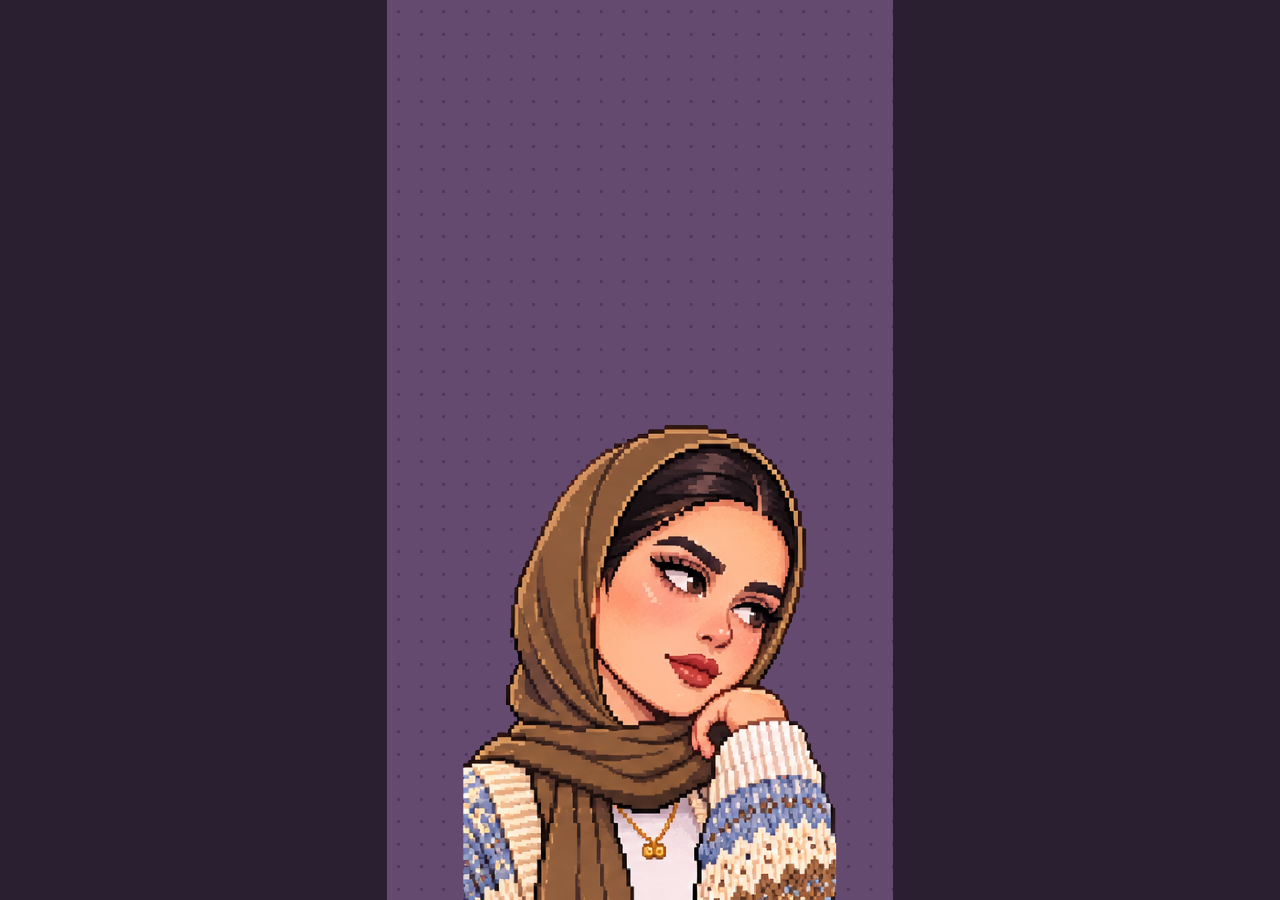
==== commit 18cd9072: "Reel 01 v2: creator avatar, idea scene with new VO line, 3D pixel products, louder voice Co-Authored" ====
--- a/reels/01-palette-quest/index.html
+++ b/reels/01-palette-quest/index.html
@@ -177,6 +177,25 @@
   for (let k = 0; k < 4; k++) { const a = Math.PI / 4 + k * Math.PI / 2, u = px * Math.cos(a) + py * Math.sin(a) - 4.2, v = -px * Math.sin(a) + py * Math.cos(a);
     if ((u / 3.6) ** 2 + (v / 2.3) ** 2 <= 1) return k % 2 ? '#C77BA8' : '#9E7FB0'; } return null; }, null);
 
+// ---------------- the creator's avatar (cut from her character sheet) ----------------
+const FACES = ['neutral', 'wink', 'laugh', 'oh', 'think', 'love', 'coffee', 'selfie'];
+function drawAv(key, x, yb, s, { ax = 0.5, alpha = 1, rot = 0 } = {}) {      // anchored bottom-centre
+  const im = IMG['av_' + key]; if (!im) return;
+  g.save(); g.globalAlpha *= alpha; g.imageSmoothingEnabled = false; g.translate(Math.round(x), Math.round(yb)); g.rotate(rot);
+  g.drawImage(im, -im.width * s * ax, -im.height * s, im.width * s, im.height * s); g.restore();
+}
+function bulb(x, y, s, t0, t) {                                             // pixel lightbulb with rays
+  const k = sp(t - t0, PLAYFUL); if (k <= 0) return;
+  const B = ['..####..', '.######.', '########', '########', '########', '.######.', '..####..', '..#--#..', '..####..', '...##...'];
+  g.save(); g.translate(x, y); g.scale(k, k); const c = s;
+  B.forEach((row, yy) => [...row].forEach((ch, xx) => { if (ch === '.') return; g.fillStyle = ch === '#' ? (yy < 7 ? (xx < 3 && yy < 4 ? '#FFF3C4' : '#F7C948') : C.lavD) : C.mauveDD; g.fillRect((xx - 4) * c, (yy - 5) * c, c, c); }));
+  const pulse = 0.6 + 0.4 * Math.abs(Math.sin((t - t0) * 6));
+  g.fillStyle = '#F7C948';
+  for (let i = 0; i < 8; i++) { const a = -Math.PI / 2 + (i - 3.5) * 0.42; if (i === 0 || i === 7) continue;
+    for (let j = 0; j < 2; j++) { const r = (7.2 + j * 1.6) * c * pulse + 4 * c; g.fillRect(Math.cos(a) * r - c / 2, Math.sin(a) * r - c * 1.5, c, c); } }
+  g.restore();
+}
+
 // ---------------- pixel text (thresholded, upscaled) ----------------
 const TXT = new Map();
 function ptext(str, { size = 22, weight = 900, family = 'Cairo', color = C.ivory, shadow = null, shadowOff = 1, outline = null } = {}) {
@@ -279,21 +298,20 @@
 
 // ================= SCENES =================
 // host girl position: big in the hook, then bottom-left host for the rest
+function hostFace(t) {
+  let f = 'neutral';
+  if (t < 4.5) f = 'neutral'; else if (t < 7.1) f = 'oh'; else if (t < 7.5) f = 'think';
+  else if (t < 9.2) f = 'laugh'; else if (t < 12) f = 'selfie'; else if (t < 14.5) f = t > 13.7 ? 'laugh' : 'think';
+  else if (t < 18.0) f = t > 15.9 ? 'oh' : 'neutral'; else if (t < 19.5) f = 'love';
+  else if (t < 22.45) f = 'coffee'; else f = 'wink';
+  // lip flap: swap to the open-mouth face on voiced frames (only for the plain faces)
+  if ((f === 'neutral' || f === 'think') && vo(t) > 0.16 && Math.floor(t * 12) % 2 === 0) f = 'oh';
+  return f;
+}
 function drawHost(t) {
-  const k = sp(t - 1.8, DEFAULT);
-  const x = lerp(540, 182, k), yb = lerp(1990, 1950, k), s = lerp(16, 6.4, k);
-  let eyes = 'open', mouth = 'closed';
-  if (t < 1.8) eyes = Math.floor(t * 2.2) % 2 ? 'side' : 'sideR';
-  else if (t < 7.5) eyes = t > 4.5 ? 'open' : 'side';
-  else if (t < 9.2) { eyes = 'happy'; mouth = 'smile'; }
-  else if (t < 12) eyes = 'sideR';
-  else if (t < 14.5) mouth = 'smile';
-  else { mouth = 'smile'; if (t > 18.1 && t < 19.4) eyes = 'happy'; }
-  if (t > 25.2) { mouth = 'smile'; eyes = t > 28.8 && t < 29.6 ? 'happy' : 'open'; }
-  const bob = Math.sin(t * 4.2) * (t < 1.8 ? 6 : 3);
-  const pop = t < 1.8 ? 0.94 + 0.06 * sp(t, PLAYFUL) : 1;
-  const spr = girlFace(t, eyes, mouth);
-  drawSpr(spr, x, yb + bob, s * pop, 0.5, 1);
+  if (t < 1.85 || t >= 25.2 || (t >= 7.2 && t < 9.2)) return;
+  const k = sp(t - 1.85, PLAYFUL), bob = Math.sin(t * 4.2) * 4;
+  drawAv('face_' + hostFace(t), 170, 1935 + (1 - k) * 320 + bob, 1.55);
 }
 
 // -------- S1 hook 0–1.8 --------
@@ -302,9 +320,11 @@
   // logo in the first 2 seconds
   const lk = sp(t - 0.08, SNAPPY);
   if (lk > 0) { const L = IMG.logoW, w = 520 * (0.7 + 0.3 * lk), h = w * L.height / L.width; g.save(); g.globalAlpha = clamp(lk * 2); g.drawImage(L, W / 2 - w / 2, 330 - h / 2, w, h); g.restore(); }
+  const bk = sp(t, [180, 20]), out = easeIn((t - 1.65) / 0.3);
+  drawAv('bust', 560, 1960 + (1 - bk) * 120 + out * 900 + Math.sin(t * 3) * 6, 2.05);
   wordLine(t, [['وش', 0.35], ['أحط', 0.55], ['الليلة؟', 0.85]], W / 2, 640, 4.4, { size: 26, color: C.ivory, shadow: C.pink, shadowOff: 2 });
   // question bubbles pop around her head
-  [[0.45, 300, 1150, -0.12], [0.8, 800, 1090, 0.1], [1.15, 860, 1330, 0.16]].forEach(([tq, x, y, r], i) => {
+  [[0.45, 170, 1010, -0.12], [0.8, 930, 960, 0.1], [1.15, 960, 1240, 0.16]].forEach(([tq, x, y, r], i) => {
     const k = sp(t - tq, PLAYFUL); if (k <= 0) return;
     g.save(); g.translate(x, y + Math.sin(t * 5 + i) * 8); g.rotate(r); g.scale(k, k);
     panel(-70, -70, 140, 140, i === 1 ? C.pinkL : C.lav, { so: 8 }); drawT(ptext('؟', { size: 26, color: C.ivory, shadow: C.ink }), 0, -4, 4);
@@ -316,9 +336,8 @@
 const RAIN = (() => { const r = rng(42); return PALETTES.slice(0, 16).map((id, i) => ({
   id, t0: 4.62 + i * 0.11, x: 230 + r() * 620, y: 1500 - i * 18 - r() * 50, w: 330 + r() * 90, r0: (r() - 0.5) * 1.6, r1: (r() - 0.5) * 0.7, xs: (r() - 0.5) * 300 })); })();
 function drawPalette(id, x, y, w, rot, alpha = 1) {
-  const im = IMG[id]; if (!im) return; const h = w * im.height / im.width;
-  g.save(); g.globalAlpha *= alpha; g.translate(x, y); g.rotate(rot);
-  g.fillStyle = 'rgba(30,18,38,.35)'; g.fillRect(-w / 2 + 14, -h / 2 + 18, w, h);
+  const im = IMG['px_' + id]; if (!im) return; const h = w * im.height / im.width;
+  g.save(); g.globalAlpha *= alpha; g.imageSmoothingEnabled = false; g.translate(x, y); g.rotate(rot);
   g.drawImage(im, -w / 2, -h / 2, w, h); g.restore();
 }
 function sInvite(t) {
@@ -353,31 +372,24 @@
   }
 }
 
-// -------- S3 mascot bursts out 7.5–9.2 --------
-function sMascot(t) {
+// -------- S3 "لحظة… جاتني فكرة!" 7.5–9.2 --------
+function sIdea(t) {
   bg(C.mauve, C.mauveD, t * 20);
-  const d = t - 7.52;
-  // palettes blown away
-  for (const p of RAIN) {
+  const d = t - 7.17;
+  for (const p of RAIN) {                                                   // palettes blown away
     const a = Math.atan2(p.y - 1150, p.x - 540), e = easeIn(d / 0.55) * 1500 + Math.max(0, d) * 300;
     if (d < 0.6) drawPalette(p.id, p.x + Math.cos(a) * e, p.y + Math.sin(a) * e, p.w, p.r1 + d * 6 * (p.r0 > 0 ? 1 : -1), clamp(1 - d * 1.2));
   }
-  // brand sparkles fly out
   const r = rng(5);
-  for (let i = 0; i < 10; i++) { const a = i / 10 * Math.PI * 2 + r(), dist = easeOut(d / 0.7) * (380 + r() * 260);
-    if (d > 0 && d < 0.9) drawSpr(sparkle(i % 2 ? C.pink : C.lavL), 540 + Math.cos(a) * dist, 1080 + Math.sin(a) * dist, 7 * (1 - d / 0.9)); }
-  // mascot
-  const mk = sp(t - 7.58, PLAYFUL);
-  if (mk > 0) { const eyes = (t % 1.7) < 0.1 ? 'blink' : 'open';
-    drawSpr(mascot(eyes), 540, 1110 + Math.sin(t * 5) * 14, 14 * mk); }
-  const nk = sp(t - 8.3, SNAPPY);
-  if (nk > 0) { g.save(); g.translate(540, 1390); g.scale(nk, nk); pill(0, 0, 260, 96, C.pink); drawT(ptext('خزّوم', { size: 18, color: C.ivory, shadow: C.pinkD }), 0, -2, 4); g.restore(); }
-  const bk = sp(t - 7.85, PLAYFUL);
-  if (bk > 0) { g.save(); g.translate(540, 640); g.scale(bk, bk); g.translate(-540, -640);
-    bubble(540, 620, 740, 300, 560, 860);
-    wordLine(t, [['لا', 7.9], ['تحاتين!', 8.05]], 540, 560, 5, { size: 20, color: C.pink, shadow: C.pinkLL, shadowOff: 1 });
-    wordLine(t, [['أنا', 8.25], ['معك', 8.4]], 540, 680, 5, { size: 20, color: C.mauve, shadow: C.lavL, shadowOff: 1 });
-    g.restore(); }
+  for (let i = 0; i < 10; i++) { const a = i / 10 * Math.PI * 2 + r(), dist = easeOut((t - 8.05) / 0.7) * (380 + r() * 260);
+    if (t > 8.05 && t < 8.95) drawSpr(sparkle(i % 2 ? C.pink : C.lavL), 540 + Math.cos(a) * dist, 600 + Math.sin(a) * dist, 7 * (1 - (t - 8.05) / 0.9)); }
+  // full-body pose pops in
+  const fk = sp(t - 7.25, PLAYFUL);
+  if (fk > 0) drawAv('front', 540, 1830 + Math.sin(t * 4) * 6, 1.72 * (0.7 + 0.3 * fk), { alpha: clamp(fk * 3) });
+  bulb(540, 600, 20, 8.0, t);
+  const wk = sp(t - 8.1, SNAPPY);
+  if (wk > 0) drawT(ptext('فكرة!', { size: 26, color: '#F7C948', shadow: C.ink, shadowOff: 2 }), 540, 330, 5, { sc: 0.6 + 0.4 * wk, rot: -0.04 });
+  if (t < 8.0) wordLine(t, [['لحظة…', 7.18]], W / 2, 420, 5, { size: 24, color: C.ivory, shadow: C.pink, shadowOff: 2 });
 }
 
 // -------- S4 search 9.2–12.0 --------
@@ -387,9 +399,6 @@
   const jit = t > 11.25 ? Math.sin(t * 70) * 5 : 0;
   // headline
   wordLine(t, [['وش', 10.02], ['أختار؟!', 10.25]], W / 2 + 40, 390, 5, { size: 22, color: C.ivory, shadow: C.pink, shadowOff: 2 });
-  // mascot peeks over the window
-  const pk = sp(t - 9.55, SNAPPY);
-  drawSpr(mascot(t > 11.0 ? 'blink' : 'open'), 160, 600 - 70 * pk, 5.5, 0.5, 1);
   // window
   const wk = sp(t - 9.22, SNAPPY);
   g.save(); g.translate(540, 1080); g.scale(0.85 + 0.15 * wk, 0.85 + 0.15 * wk); g.translate(-540, -1080); g.globalAlpha = clamp(wk * 3);
@@ -409,8 +418,8 @@
     const col = 2 - (i % 3), row = Math.floor(i / 3), cx = 230 + col * 310, cy = 920 + row * 230;
     g.save(); g.translate(cx + (i % 2 ? jit : -jit), cy); g.scale(k, k);
     panel(-140, -100, 280, 200, '#FFFFFF', { border: C.lav, bw: 5, so: 6, shadow: 'rgba(101,74,112,.25)' });
-    const im = IMG[id], iw = 230, ih = Math.min(150, iw * im.height / im.width), iw2 = ih * im.width / im.height;
-    g.drawImage(im, -iw2 / 2, -ih / 2, iw2, ih); g.restore();
+    const im = IMG['px_' + id], ih = Math.min(160, 230 * im.height / im.width), iw2 = ih * im.width / im.height;
+    g.imageSmoothingEnabled = false; g.drawImage(im, -iw2 / 2, -ih / 2, iw2, ih); g.restore();
   });
   g.restore();
   // counter chip
@@ -450,8 +459,8 @@
   if (vk > 0 && t < 13.5) drawT(ptext('VS', { size: 32, weight: 400, family: 'Press Start 2P', color: '#FFE9F4', shadow: C.ink, shadowOff: 3 }), 540, 1000, 7, { sc: lerp(2.6, 1, vk) * (1 + 0.05 * Math.max(0, Math.cos(t * Math.PI * 4))), alpha: clamp(vk * 4) });
   // challenge bubble
   const bk = sp(t - 12.68, PLAYFUL);
-  if (bk > 0 && t < 13.5) { g.save(); g.translate(560, 1560); g.scale(bk, bk); g.translate(-560, -1560);
-    bubble(600, 1520, 470, 150, 330, 1650); drawT(ptext('مين يفوز؟', { size: 20, color: C.mauve }), 600, 1515, 4); g.restore(); }
+  if (bk > 0 && t < 13.5) { g.save(); g.translate(560, 1600); g.scale(bk, bk); g.translate(-560, -1600);
+    bubble(620, 1560, 470, 150, 330, 1700); drawT(ptext('مين يفوز؟', { size: 20, color: C.mauve }), 620, 1555, 4); g.restore(); }
   if (t > 13.95) { const s1 = sp(t - 13.95, PLAYFUL); drawSpr(sparkle(), 860, 820, 9 * s1); drawSpr(sparkle(C.ivory, C.pink), 230, 900, 7 * sp(t - 14.05, PLAYFUL)); }
 }
 
@@ -507,7 +516,7 @@
   const pk = sp(t - 19.55, DEFAULT), w = 610 * pk;
   g.save(); g.translate(540, 960 + Math.sin(t * 2.2) * 10); g.scale(Math.max(0.06, Math.abs(Math.cos(ph))), 1);
   if (Math.cos(ph) >= 0) drawPalette(HERO, 0, 0, w * 0.92, 0);
-  else { const im = IMG[HERO], bw = w * 0.92, bh = bw * im.height / im.width; panel(-bw / 2, -bh / 2, bw, bh, '#1E1622', { border: C.ink, so: 14 }); }
+  else { const im = IMG['px_' + HERO], bw = w * 0.92, bh = bw * im.height / im.width; panel(-bw / 2, -bh / 2, bw, bh, '#1E1622', { border: C.ink, so: 14 }); }
   g.restore();
   // call-outs
   const tags = [
@@ -539,6 +548,11 @@
     g.globalAlpha = 0.7; drawSpr(fl, xx, yy, 6); g.globalAlpha = 1; g.fillStyle = C.pinkD; g.fillRect(xx + 80, yy + 80, 10, 10);
   }
   g.restore();
+  // the creator rises from behind the seal and winks
+  const ak = sp(t - 25.85, PLAYFUL);
+  if (ak > 0) { const face = t > 28.9 ? 'wink' : (vo(t) > 0.16 && Math.floor(t * 12) % 2 === 0 ? 'oh' : 'neutral');
+    drawAv('face_' + face, 540, 590 + (1 - ak) * 300 + Math.sin(t * 3) * 4, 1.9);
+    if (t > 28.9) drawSpr(sparkle(), 735, 380, 7 * sp(t - 28.95, PLAYFUL)); }
   // circle seal
   const ck = sp(t - 25.38, HEAVY);
   if (ck > 0) { g.save(); g.translate(540, 950); g.scale(ck, ck);
@@ -547,27 +561,28 @@
     g.restore(); }
   // logo + slogan
   const lk = sp(t - 25.6, HEAVY);
-  if (lk > 0) { const L = IMG.logoW, w = 620 * (0.82 + 0.18 * lk), h = w * L.height / L.width; g.save(); g.globalAlpha = clamp(lk * 3); g.drawImage(L, 540 - w / 2, 800 - h / 2, w, h); g.restore(); }
-  [['صُنع', 26.61], ['ليعتني', 27.05], ['بجمالك', 27.6]].reduce((x, [w, ti]) => {
-    g.save(); g.font = '800 70px "Cairo"'; const ww = g.measureText(w).width; g.restore();
-    const k = sp(t - ti, SNAPPY); if (k > 0) text(w, x - ww / 2, 960 + (1 - k) * 30, { size: 70, alpha: clamp(k * 3) });
-    return x - ww - 22; }, 540 + 205);
+  if (lk > 0) { const L = IMG.logoW, w = 620 * (0.82 + 0.18 * lk), h = w * L.height / L.width; g.save(); g.globalAlpha = clamp(lk * 3); g.drawImage(L, 540 - w / 2, 875 - h / 2, w, h); g.restore(); }
+  {
+    const words = [['صُنع', 26.61], ['ليعتني', 27.05], ['بجمالك', 27.6]], gap = 22;
+    g.save(); g.font = '800 70px "Cairo"'; const ws = words.map(([w]) => g.measureText(w).width); g.restore();
+    let x = 540 + (ws.reduce((a, b) => a + b, 0) + gap * (ws.length - 1)) / 2;   // right edge of the centred line
+    words.forEach(([w, ti], i) => { const k = sp(t - ti, SNAPPY);
+      if (k > 0) text(w, x - ws[i] / 2, 1010 + (1 - k) * 30, { size: 70, alpha: clamp(k * 3) }); x -= ws[i] + gap; });
+  }
   const ek = sp(t - 27.95, DEFAULT);
-  if (ek > 0) text('SAUDI BEAUTY BRAND', 540, 1060, { size: 26, weight: 500, family: 'Montserrat', color: C.lav, spacing: 9, alpha: clamp(ek * 2) });
+  if (ek > 0) text('SAUDI BEAUTY BRAND', 540, 1095, { size: 26, weight: 500, family: 'Montserrat', color: C.lav, spacing: 9, alpha: clamp(ek * 2) });
   // CTA button + cursor press
   const bk = sp(t - 28.0, SNAPPY), press = t > 28.9 ? 1 - 0.07 * Math.exp(-(t - 28.9) * 10) * Math.sin(Math.min(Math.PI, (t - 28.9) * 18)) : 1;
-  if (bk > 0) { g.save(); g.translate(540, 1240); g.scale(bk * press, bk * press); pill(0, 0, 600, 130, C.pink);
+  if (bk > 0) { g.save(); g.translate(540, 1250); g.scale(bk * press, bk * press); pill(0, 0, 600, 130, C.pink);
     text('اكتشفي سموكي روز', 0, -4, { size: 50, weight: 800 }); g.restore(); }
   const uk = sp(t - 28.3, DEFAULT);
-  if (uk > 0) text('karaduo.com', 540, 1380, { size: 36, weight: 600, family: 'Montserrat', color: C.lavL, alpha: clamp(uk * 2) });
-  if (t > 28.35) { const mk = easeOut((t - 28.35) / 0.5); drawSpr(hand(), lerp(1000, 700, mk), lerp(1700, 1250, mk), 7, 0.2, 0.05); }
-  if (t > 28.92 && t < 29.4) { const d = t - 28.92; g.strokeStyle = C.ivory; g.lineWidth = 8 * (1 - d / 0.48); g.beginPath(); g.arc(717, 1255, 30 + d * 260, 0, Math.PI * 2); g.stroke(); }
-  // mascot on the seal
-  const mk = sp(t - 25.9, PLAYFUL);
-  if (mk > 0) drawSpr(mascot(t > 29.15 && t < 29.6 ? 'wink' : 'open'), 860, 600 + Math.sin(t * 4) * 8, 6.5 * mk);
-}
-
-const SCENES = [[0, 1.8, sHook], [1.8, 7.5, sInvite], [7.5, 9.2, sMascot], [9.2, 12.0, sSearch], [12.0, 14.5, sVS], [14.5, 19.5, sRating], [19.5, 25.2, sTurn], [25.2, 30.01, sLock]];
+  if (uk > 0) text('karaduo.com', 540, 1395, { size: 36, weight: 600, family: 'Montserrat', color: C.lavL, alpha: clamp(uk * 2) });
+  if (t > 28.35) { const mk = easeOut((t - 28.35) / 0.5); drawSpr(hand(), lerp(1000, 700, mk), lerp(1700, 1262, mk), 7, 0.2, 0.05); }
+  if (t > 28.92 && t < 29.4) { const d = t - 28.92; g.strokeStyle = C.ivory; g.lineWidth = 8 * (1 - d / 0.48); g.beginPath(); g.arc(717, 1267, 30 + d * 260, 0, Math.PI * 2); g.stroke(); }
+
+}
+
+const SCENES = [[0, 1.8, sHook], [1.8, 7.15, sInvite], [7.15, 9.2, sIdea], [9.2, 12.0, sSearch], [12.0, 14.5, sVS], [14.5, 19.5, sRating], [19.5, 25.2, sTurn], [25.2, 30.01, sLock]];
 const WIPES = [[9.2, C.lav], [12.0, C.mauveDD], [14.5, C.pink], [19.5, C.lavL]];
 
 function draw(t) {
@@ -583,7 +598,8 @@
 window.__ready = false;
 window.seek = (t) => { draw(t); return true; };
 (async () => {
-  await Promise.all([loadImg('logo', 'assets/logo.webp'), loadImg(HERO, `assets/${HERO}.png`), ...PALETTES.map((id) => loadImg(id, `assets/${id}.png`))]);
+  await Promise.all([loadImg('logo', 'assets/logo.webp'), loadImg('px_' + HERO, `assets/px/${HERO}.png`), ...PALETTES.map((id) => loadImg('px_' + id, `assets/px/${id}.png`)),
+    loadImg('av_bust', 'assets/avatar/bust.png'), loadImg('av_front', 'assets/avatar/front.png'), ...FACES.map((f) => loadImg('av_face_' + f, `assets/avatar/face_${f}.png`))]);
   IMG.logoW = tint(IMG.logo, C.ivory);
   await Promise.all(['900 20px Cairo', '800 20px Cairo', '700 20px Cairo', '20px "Press Start 2P"', '500 20px Montserrat', '600 20px Montserrat'].map((f) => document.fonts.load(f, 'abcأب٠')));
   await document.fonts.ready;
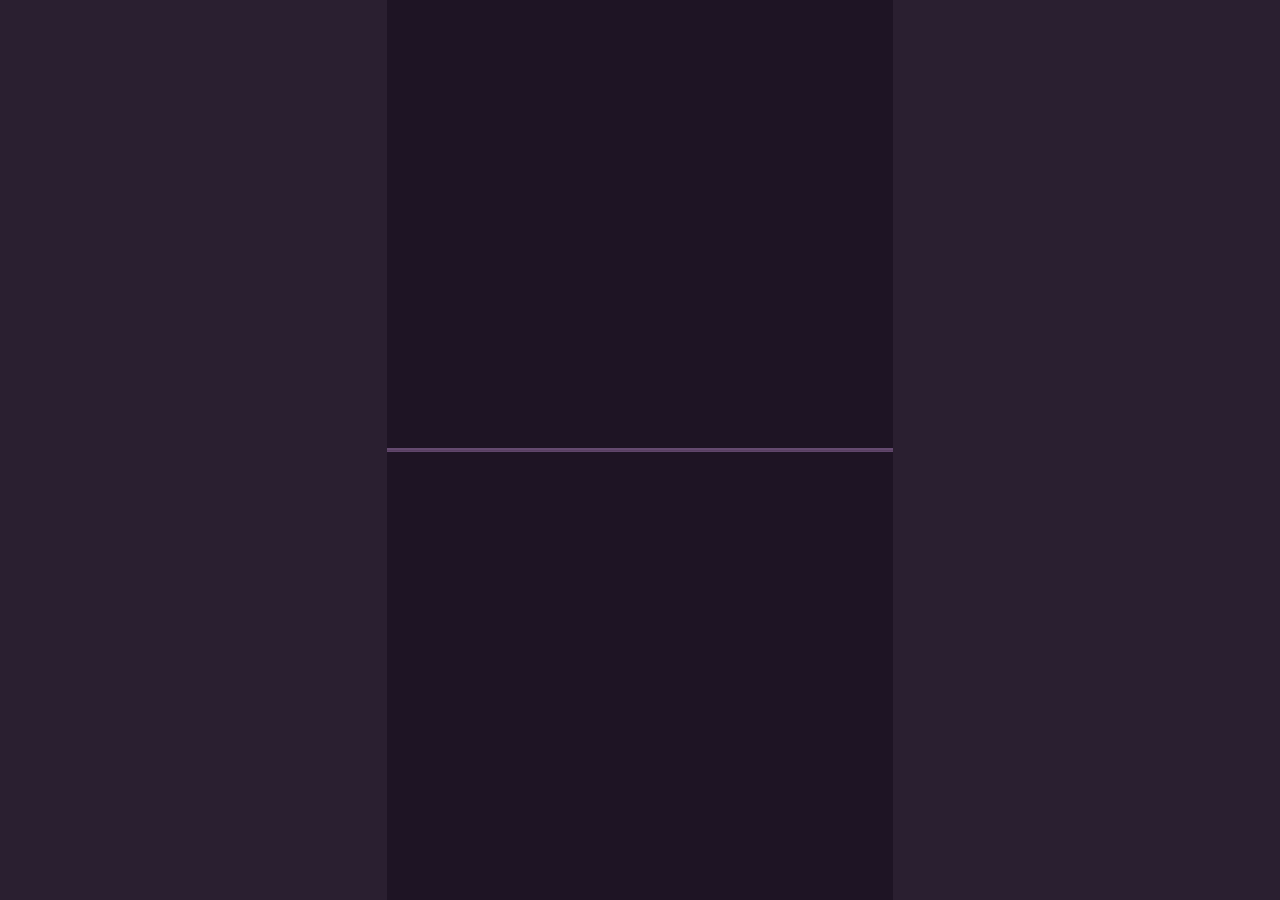
==== commit a86a2833: "Distinct openings/endings per reel; reel 03 adds how-to-order steps Co-Authored-By: Claude Opus 5.5 " ====
--- a/reels/01-palette-quest/index.html
+++ b/reels/01-palette-quest/index.html
@@ -298,46 +298,48 @@
 
 // ================= SCENES =================
 // host girl position: big in the hook, then bottom-left host for the rest
-function hostFace(t) {
-  let f = 'neutral';
-  if (t < 4.5) f = 'neutral'; else if (t < 7.1) f = 'oh'; else if (t < 7.5) f = 'think';
-  else if (t < 9.2) f = 'laugh'; else if (t < 12) f = 'selfie'; else if (t < 14.5) f = t > 13.7 ? 'laugh' : 'think';
-  else if (t < 18.0) f = t > 15.9 ? 'oh' : 'neutral'; else if (t < 19.5) f = 'love';
-  else if (t < 22.45) f = 'coffee'; else f = 'wink';
-  // lip flap: swap to the open-mouth face on voiced frames (only for the plain faces)
-  if ((f === 'neutral' || f === 'think') && vo(t) > 0.16 && Math.floor(t * 12) % 2 === 0) f = 'oh';
-  return f;
-}
+// one fixed expression per scene; it only changes on a scene cut, with a small pop
+const HOST = [[1.85, 'oh'], [9.2, 'selfie'], [12.0, 'think'], [14.5, 'love'], [19.5, 'wink']];
+function hostFace(t) { let f = HOST[0][1]; for (const [a, x] of HOST) if (t >= a) f = x; return f; }
+function hostPop(t) { let t0 = 0; for (const [a] of HOST) if (t >= a) t0 = a; return t0 > 1.85 ? 1 + 0.08 * Math.exp(-(t - t0) * 9) * Math.sin(Math.min(Math.PI, (t - t0) * 14)) : 1; }
 function drawHost(t) {
   if (t < 1.85 || t >= 25.2 || (t >= 7.2 && t < 9.2)) return;
   const k = sp(t - 1.85, PLAYFUL), bob = Math.sin(t * 4.2) * 4;
-  drawAv('face_' + hostFace(t), 170, 1935 + (1 - k) * 320 + bob, 1.55);
-}
-
-// -------- S1 hook 0–1.8 --------
+  drawAv('face_' + hostFace(t), 170, 1935 + (1 - k) * 320 + bob, 1.55 * hostPop(t));
+}
+
+// -------- S1 opening 0–1.8: CRT switches on to a game title screen; her question is the game's title --------
 function sHook(t) {
+  g.fillStyle = '#1E1424'; g.fillRect(0, 0, W, H);
+  const on = easeOut(t / 0.28), hh = Math.max(8, H * on);
+  g.save(); g.beginPath(); g.rect(0, H / 2 - hh / 2, W, hh); g.clip();
   bg(C.mauve, C.mauveD, t * 20);
-  // logo in the first 2 seconds
-  const lk = sp(t - 0.08, SNAPPY);
-  if (lk > 0) { const L = IMG.logoW, w = 520 * (0.7 + 0.3 * lk), h = w * L.height / L.width; g.save(); g.globalAlpha = clamp(lk * 2); g.drawImage(L, W / 2 - w / 2, 330 - h / 2, w, h); g.restore(); }
-  const bk = sp(t, [180, 20]), out = easeIn((t - 1.65) / 0.3);
-  drawAv('bust', 560, 1960 + (1 - bk) * 120 + out * 900 + Math.sin(t * 3) * 6, 2.05);
-  wordLine(t, [['وش', 0.35], ['أحط', 0.55], ['الليلة؟', 0.85]], W / 2, 640, 4.4, { size: 26, color: C.ivory, shadow: C.pink, shadowOff: 2 });
-  // question bubbles pop around her head
-  [[0.45, 170, 1010, -0.12], [0.8, 930, 960, 0.1], [1.15, 960, 1240, 0.16]].forEach(([tq, x, y, r], i) => {
-    const k = sp(t - tq, PLAYFUL); if (k <= 0) return;
-    g.save(); g.translate(x, y + Math.sin(t * 5 + i) * 8); g.rotate(r); g.scale(k, k);
-    panel(-70, -70, 140, 140, i === 1 ? C.pinkL : C.lav, { so: 8 }); drawT(ptext('؟', { size: 26, color: C.ivory, shadow: C.ink }), 0, -4, 4);
-    g.restore();
-  });
+  const lk = sp(t - 0.2, SNAPPY);
+  if (lk > 0) { const L = IMG.logoW, w = 460 * (0.7 + 0.3 * lk), h = w * L.height / L.width; g.save(); g.globalAlpha = clamp(lk * 2); g.drawImage(L, W / 2 - w / 2, 300 - h / 2, w, h); g.restore(); }
+  // title plate
+  const tk = sp(t - 0.25, PLAYFUL);
+  g.save(); g.translate(540, 560); g.scale(tk, tk); panel(-420, -120, 840, 240, C.ivory, { so: 14 }); g.restore();
+  if (tk > 0.5) wordLine(t, [['وش', 0.35], ['أحط', 0.55], ['الليلة؟', 0.85]], W / 2, 555, 3.3, { size: 26, color: C.mauve, shadow: C.pinkLL, shadowOff: 2 });
+  // player portrait in a pixel frame
+  const fk = sp(t - 0.35, [200, 18]);
+  g.save(); g.translate(540, 1210); g.scale(fk, fk); panel(-300, -390, 600, 780, C.lav, { so: 14 });
+  g.fillStyle = C.lavL; for (let y = -370; y < 380; y += 40) g.fillRect(-280, y, 560, 18);
+  g.beginPath(); g.rect(-288, -378, 576, 756); g.clip(); drawAv('bust', 20, 400, 1.3); g.restore();
+  drawT(ptext('PLAYER 1', { size: 9, weight: 400, family: 'Press Start 2P', color: C.ivory, shadow: C.ink }), 540, 1650, 4, { sc: fk });
+  if (Math.floor(t * 4) % 2 === 0 && t < 1.5) drawT(ptext('PRESS START', { size: 12, weight: 400, family: 'Press Start 2P', color: '#F7C948', outline: C.ink }), 540, 1760, 4.4);
+  if (t > 1.1) { const mk = easeOut((t - 1.1) / 0.35); drawSpr(hand(), lerp(1000, 640, mk), lerp(1920, 1770, mk), 7, 0.2, 0.05); }
+  g.fillStyle = 'rgba(20,10,28,.16)'; for (let y = 0; y < H; y += 8) g.fillRect(0, y, W, 3);       // CRT scanlines
+  g.restore();
+  if (t > 1.5) { g.fillStyle = `rgba(255,255,255,${clamp(1 - Math.abs(t - 1.65) / 0.15)})`; g.fillRect(0, 0, W, H); }
 }
 
 // -------- S2 invite + palette rain 1.8–7.5 --------
 const RAIN = (() => { const r = rng(42); return PALETTES.slice(0, 16).map((id, i) => ({
   id, t0: 4.62 + i * 0.11, x: 230 + r() * 620, y: 1500 - i * 18 - r() * 50, w: 330 + r() * 90, r0: (r() - 0.5) * 1.6, r1: (r() - 0.5) * 0.7, xs: (r() - 0.5) * 300 })); })();
 function drawPalette(id, x, y, w, rot, alpha = 1) {
-  const im = IMG['px_' + id]; if (!im) return; const h = w * im.height / im.width;
-  g.save(); g.globalAlpha *= alpha; g.imageSmoothingEnabled = false; g.translate(x, y); g.rotate(rot);
+  const im = IMG[id]; if (!im) return; const h = w * im.height / im.width;
+  g.save(); g.globalAlpha *= alpha; g.imageSmoothingEnabled = true; g.imageSmoothingQuality = 'high'; g.translate(x, y); g.rotate(rot);
+  g.shadowColor = 'rgba(30,18,38,.45)'; g.shadowBlur = 28; g.shadowOffsetY = 16;
   g.drawImage(im, -w / 2, -h / 2, w, h); g.restore();
 }
 function sInvite(t) {
@@ -418,8 +420,8 @@
     const col = 2 - (i % 3), row = Math.floor(i / 3), cx = 230 + col * 310, cy = 920 + row * 230;
     g.save(); g.translate(cx + (i % 2 ? jit : -jit), cy); g.scale(k, k);
     panel(-140, -100, 280, 200, '#FFFFFF', { border: C.lav, bw: 5, so: 6, shadow: 'rgba(101,74,112,.25)' });
-    const im = IMG['px_' + id], ih = Math.min(160, 230 * im.height / im.width), iw2 = ih * im.width / im.height;
-    g.imageSmoothingEnabled = false; g.drawImage(im, -iw2 / 2, -ih / 2, iw2, ih); g.restore();
+    const im = IMG[id], ih = Math.min(165, 240 * im.height / im.width), iw2 = ih * im.width / im.height;
+    g.imageSmoothingEnabled = true; g.imageSmoothingQuality = 'high'; g.drawImage(im, -iw2 / 2, -ih / 2, iw2, ih); g.restore();
   });
   g.restore();
   // counter chip
@@ -516,7 +518,7 @@
   const pk = sp(t - 19.55, DEFAULT), w = 610 * pk;
   g.save(); g.translate(540, 960 + Math.sin(t * 2.2) * 10); g.scale(Math.max(0.06, Math.abs(Math.cos(ph))), 1);
   if (Math.cos(ph) >= 0) drawPalette(HERO, 0, 0, w * 0.92, 0);
-  else { const im = IMG['px_' + HERO], bw = w * 0.92, bh = bw * im.height / im.width; panel(-bw / 2, -bh / 2, bw, bh, '#1E1622', { border: C.ink, so: 14 }); }
+  else { const im = IMG[HERO], bw = w * 0.92, bh = bw * im.height / im.width; panel(-bw / 2, -bh / 2, bw, bh, '#1E1622', { border: C.ink, so: 14 }); }
   g.restore();
   // call-outs
   const tags = [
@@ -550,7 +552,7 @@
   g.restore();
   // the creator rises from behind the seal and winks
   const ak = sp(t - 25.85, PLAYFUL);
-  if (ak > 0) { const face = t > 28.9 ? 'wink' : (vo(t) > 0.16 && Math.floor(t * 12) % 2 === 0 ? 'oh' : 'neutral');
+  if (ak > 0) { const face = 'wink';
     drawAv('face_' + face, 540, 590 + (1 - ak) * 300 + Math.sin(t * 3) * 4, 1.9);
     if (t > 28.9) drawSpr(sparkle(), 735, 380, 7 * sp(t - 28.95, PLAYFUL)); }
   // circle seal
@@ -598,7 +600,7 @@
 window.__ready = false;
 window.seek = (t) => { draw(t); return true; };
 (async () => {
-  await Promise.all([loadImg('logo', 'assets/logo.webp'), loadImg('px_' + HERO, `assets/px/${HERO}.png`), ...PALETTES.map((id) => loadImg('px_' + id, `assets/px/${id}.png`)),
+  await Promise.all([loadImg('logo', 'assets/logo.webp'), loadImg(HERO, `assets/${HERO}.png`), ...PALETTES.map((id) => loadImg(id, `assets/${id}.png`)),
     loadImg('av_bust', 'assets/avatar/bust.png'), loadImg('av_front', 'assets/avatar/front.png'), ...FACES.map((f) => loadImg('av_face_' + f, `assets/avatar/face_${f}.png`))]);
   IMG.logoW = tint(IMG.logo, C.ivory);
   await Promise.all(['900 20px Cairo', '800 20px Cairo', '700 20px Cairo', '20px "Press Start 2P"', '500 20px Montserrat', '600 20px Montserrat'].map((f) => document.fonts.load(f, 'abcأب٠')));
